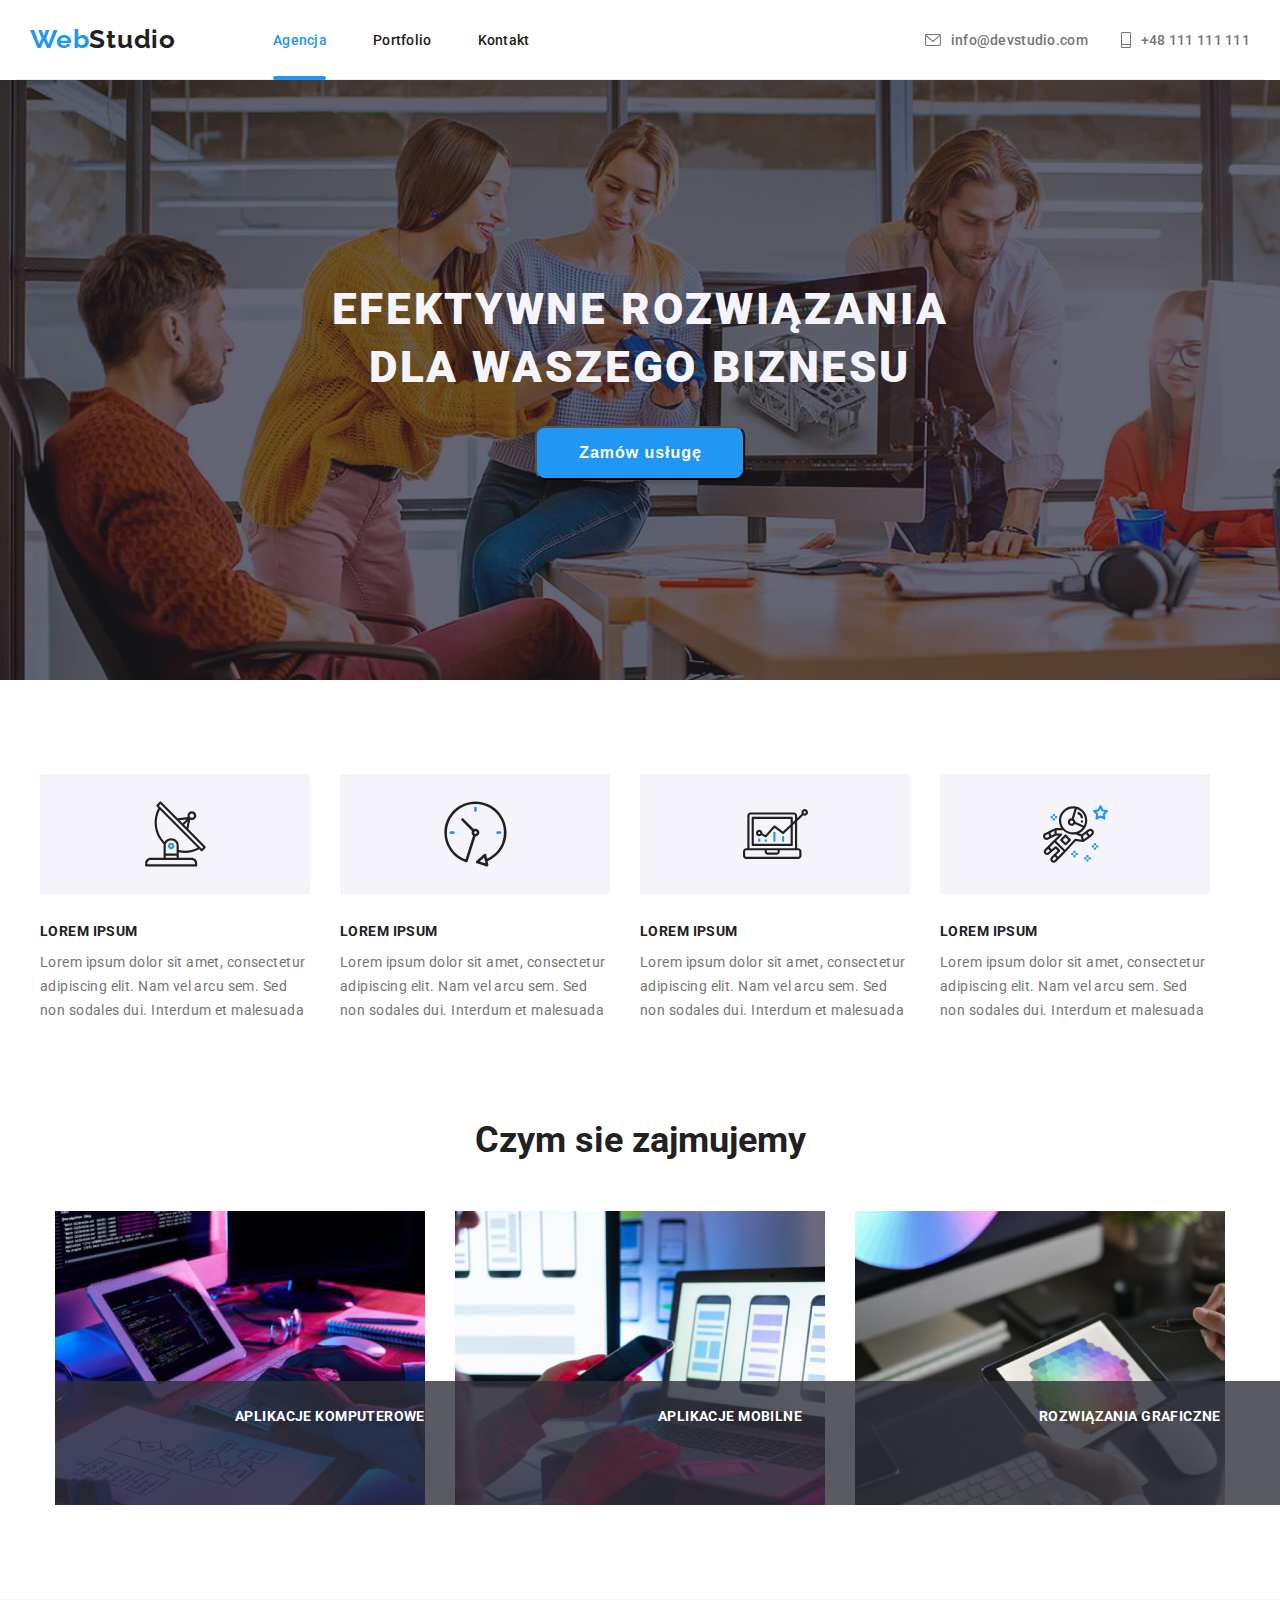
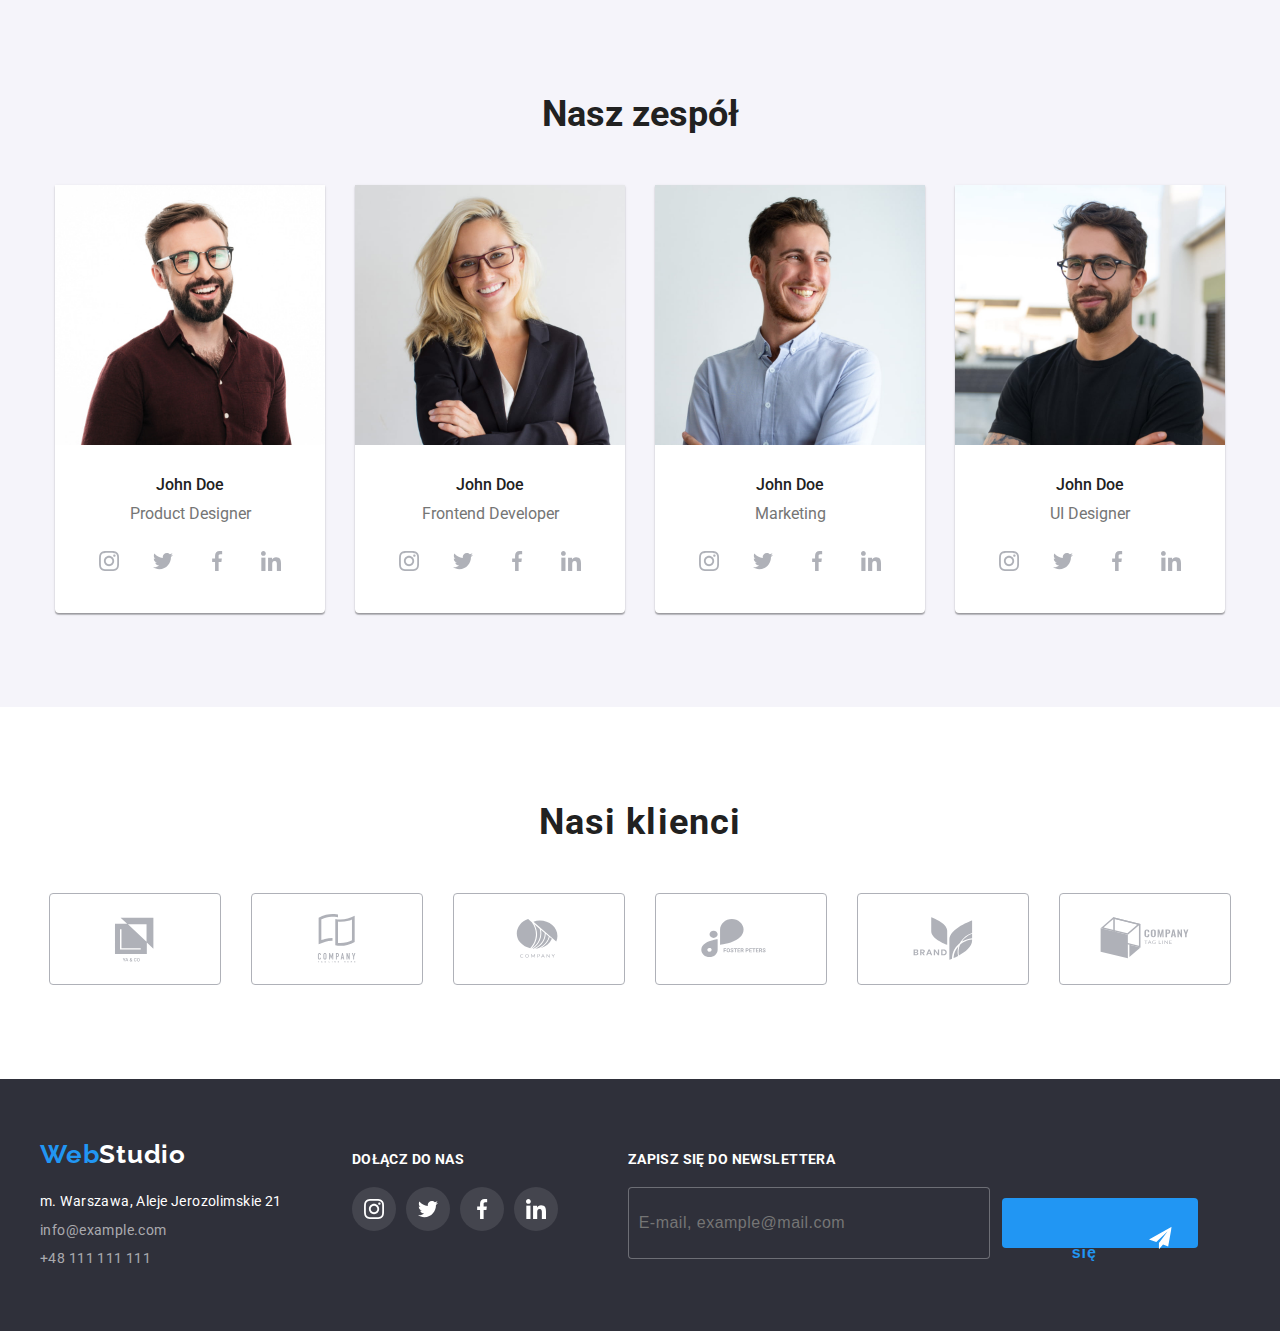
==== index.html @ eaf94d5b "." ====
<!DOCTYPE html>
<html lang="pl">
  <head>
    <meta charset="UTF-8" />
    <meta http-equiv="X-UA-Compatible" content="IE=edge" />
    <meta name="viewport" content="width=device-width, initial-scale=1.0" />
    <link rel="stylesheet" href="https://cdnjs.cloudflare.com/ajax/libs/modern-normalize/1.1.0/modern-normalize.min.css" integrity="sha512-wpPYUAdjBVSE4KJnH1VR1HeZfpl1ub8YT/NKx4PuQ5NmX2tKuGu6U/JRp5y+Y8XG2tV+wKQpNHVUX03MfMFn9Q==" crossorigin="anonymous" referrerpolicy="no-referrer" />
    <link href="./css/styles.css" rel="stylesheet" />
    <link rel="preconnect" href="https://fonts.gstatic.com" crossorigin />
    <link
      href="https://fonts.googleapis.com/css2?family=Raleway:wght@700&family=Roboto:wght@400;500;700;900&display=swap"
      rel="stylesheet"
    />
    <title>WebStudio</title>
  </head>
  <body>
    <header class="page-headerr containerr">
      <div class="menu">      
          <div class="menu__logo logo">
            <a class="navigation-logo" href="./index.html"> <span>Web</span>Studio</a>         
          </div>
          <nav class="menu__nav">
              <ul class="menu__nav-items">
                  <li>
                      <a class="menu__nav-item-main link link-active" href="./index.html">Agencja</a>
                  </li>
                  <li>
                      <a class="menu__nav-item link" href="./portfolio.html">Portfolio</a>
                  </li>
                  <li>
                      <a class="menu__nav-item link" href="#">Kontakt</a>
                  </li>
              </ul>
          </nav>
      <div class="menu__contact">
        <ul class="menu__contact-items">
            <li class="flex">
                <a class="menu__contact-item link" 
                href="mailto:info@devstudio.com">
                    <svg class="menu__contact-icon-mail " 
                    width="16" 
                    height="12">
                        <use href="./images/symbol-defs.svg#icon-envelope12-1">
                        </use>
                    </svg>
                    info@devstudio.com
                </a>
            </li>
            <li class="flex">
                <a class="menu__contact-item link" href="tel:+48111111111">
                    <svg class="menu__contact-icon-tel" width="10" height="16">
                        <use href="./images/symbol-defs.svg#icon-phone">
                        </use>
                    </svg>
                    +48 111 111 111
                </a>
            </li>
        </ul>  
</div> 
</div>             
    </header>
    <main>
      <section class="background-color">
        <div class="main-button-place">
        <h1>EFEKTYWNE ROZWIĄZANIA DLA WASZEGO BIZNESU</h1>
        <button data-modal-open class="secondary-menu-button" type="button">Zamów usługę</button>
      </div>
      <div class="backdrop is-hidden" data-modal>
        <div class="modal">
          <form class="form" role="group" aria-labelledby="order-form">
            <h2 class="form__header" id="order-form__header">Zostaw swoje dane w formularzu poniżej
            </h2>                          

            <label class="form__label" for="name">
                Imię<br>
            </label>
            <div class="form__item">
                <div class="form__icon">
                    <svg class="form__icon-person" width="12" height="12">
                        <use href="./images/icons.svg#icon-person">
                        </use>
                    </svg>
                </div>
                <input class="form__input" 
                type="text" 
                id="name"
                name="user-name" 
                placeholder=" " 
                maxlength="60"
                />
            </div>    
            
            <label class="form__label" for="phone">
                Telefon<br>
            </label>
            <div class="form__item">
                <div class="form__icon">
                    <svg class="form__icon-phone" width="15" height="15">
                        <use href="./images/icons.svg#icon-phone_handset">
                        </use>
                    </svg>
                </div>
                <input 
                class="form__input" 
                type="phone" 
                id="phone"
                name="user-phone" 
                placeholder=" " 
                maxlength="20"
                />
            </div>
            

            <label class="form__label" for="email">
                Email<br>
            </label>
            <div class="form__item">
                <div class="form__icon">
                    <svg class="form__icon-filled_envelope" width="15" height="13">
                        <use href="./images/icons.svg#icon-filled_envelope">
                        </use>
                    </svg>
                </div>
                <input 
                class="form__input" 
                type="email" 
                id="email"
                name="user-mail" 
                placeholder=" "  
                required maxlength="50"
                />
            </div>

            <label class="form__label" for="comment">
                Komentarz<br>
            </label>
                <textarea 
                class="form__textarea"
                id="comment"
                name="user-comment" 
                maxlength="500"
                placeholder="Wprowadź tekst"
                ></textarea>
        
        <!-- checkbox -->
            <label for="checkbox" class="form__checkbox checkbox">
                <input 
                class="checkbox__input" 
                type="checkbox" 
                id="checkbox" 
                name="user-declare"
                value="true" 
                required
                />
                <span class="checkmark"></span>
                <div class="checkbox__label">Oświadczam iż akceptuję
                    <a class="link checkbox__link" href="https://www.google.pl/" target="_blank">
                    Regulamin    
                    </a>
                    i
                    <a class="link checkbox__link" href="https://www.google.pl/" target="_blank">
                    Politykę Prywatności.
                    </a>
                </div>
                
            </label>
            <button class="button form__btn-submit" type="submit">Wyślij</button>
        </form>
        
            <button data-modal-close class="modal_icon-close">
                <svg class="close" width="11" height="11">
                    <use href="./images/symbol-defs.svg#icon-close-2"></use>
                </svg>
              </button>
            </div>
        </div>
      </section>
      <section class="sectionn section__short-padding-bottom">
        <div class="container">
            <ul class="articles__list">
                <li>
                    <div class="article">
                        <figure class="article__figure">
                            <svg class="article__icon" 
                            width="65" 
                            height="70"
                            >
                                <use href="./images/symbol-defs.svg#icon-antenna">
                                </use>
                            </svg>
                        </figure>
                        <figcaption class="article__body">
                            <h4 class="article__title">LOREM IPSUM</h4>
                            <p class="article__copy">Lorem ipsum dolor sit amet, consectetur adipiscing elit. Nam vel arcu sem. Sed non sodales dui. Interdum et malesuada
                            </p>
                            </figcaption>
                    </div>
                </li>
                <li>
                    <div class="article">
                        <figure class="article__figure">
                            <svg class="article__icon" 
                            width="65" 
                            height="70"
                            >
                                <use href="./images/symbol-defs.svg#icon-clock">
                                </use>
                            </svg>
                        </figure>
                        <figcaption class="article__body">
                            <h4 class="article__title">LOREM IPSUM</h4>
                            <p class="article__copy">Lorem ipsum dolor sit amet, consectetur adipiscing elit. Nam vel arcu sem. Sed non sodales dui. Interdum et malesuada
                            </p>
                        </figcaption>
                    </div>
                </li>
                <li>
                    <div class="article">
                        <figure class="article__figure">
                            <svg class="article__icon" 
                            width="65" 
                            height="70"
                            >
                                <use href="./images/symbol-defs.svg#icon-diagram">
                                </use>
                            </svg>
                        </figure>
                        <figcaption class="article__body">
                            <h4 class="article__title">LOREM IPSUM</h4>
                            <p class="article__copy">Lorem ipsum dolor sit amet, consectetur adipiscing elit. Nam vel arcu sem. Sed non sodales dui. Interdum et malesuada
                            </p>
                        </figcaption>
                    </div>
                </li>
                <li>
                    <div class="article">
                        <figure class="article__figure">
                            <svg class="article__icon" 
                            width="65" 
                            height="70"
                            >
                                <use href="./images/symbol-defs.svg#icon-astronaut">
                                </use>
                            </svg>
                        </figure>
                        <figcaption class="article__body">
                            <h4 class="article__title">LOREM IPSUM</h4>
                            <p class="article__copy">Lorem ipsum dolor sit amet, consectetur adipiscing elit. Nam vel arcu sem. Sed non sodales dui. Interdum et malesuada
                            </p>
                        </figcaption>
                    </div>
                </li>
            </ul>
        </div>
    </section> 
      <div class="gap-20-px">
      <section class="align-items-center">
        <h3 class="part-of-the-page">Czym sie zajmujemy</h3>
      <div>
        <ul class="presentation">
          <li class="relative">
            <img
              src="./images/codeonthedescop.jpg"
              width="370"
              height="294"
              alt="Pisanie kodu na tablecie oraz komputerze"
            >
            <p class="captions-on-the-photo">
              APLIKACJE KOMPUTEROWE
          </p>
          </li>
          <li class="relative">
            <img
              src="./images/mobileapplications.jpg"
              width="370"
              height="294"
              alt="Pisanie kodu na telefonie i laptopie"
            >
            <p class="captions-on-the-photo">
              APLIKACJE MOBILNE
          </p>
          </li>
          <li class="relative">
            <img
              src="./images/palletofthecolors.jpg"
              width="370"
              height="294"
              alt="Paleta kolorów na tablecie"
            >
            <p class="captions-on-the-photo">
              ROZWIĄZANIA GRAFICZNE
          </p>
          </li>
        </ul>
        </div>
      </section>
      <section class="main-team">
        <div class="container-main-team">
          <h2 class="main-team-title">Nasz zespół</h2>
          <ul class="team-images-list">
            <li class="team-images-item">
              <img
                src="./images/johndoeproduct.jpg"
                alt="product designer"
                width="270"
                height="260"
              />
              <h3 class="fullname">John Doe</h3>
              <p class="workplace">Product Designer</p>
              <nav class="team-socialmedia-links">
                <a class="team-socialmedia-link" href="#">
                  <svg class="team-socialmedia-icon">
                    <use href="./images/symbol-defs.svg#icon-instagram-logo-grey"></use>
                  </svg>
                </a>
                <a class="team-socialmedia-link" href="#">
                  <svg class="team-socialmedia-icon">
                    <use href="./images/symbol-defs.svg#icon-twitter-logo"></use>
                  </svg>
                </a>
                <a class="team-socialmedia-link" href="#">
                  <svg class="team-socialmedia-icon">
                    <use href="./images/symbol-defs.svg#icon-facebook-logo"></use>
                  </svg>
                </a>
                <a class="team-socialmedia-link" href="#">
                  <svg class="team-socialmedia-icon">
                    <use href="./images/symbol-defs.svg#icon-linkedin-logo"></use>
                  </svg>
                </a>
              </nav>
            </li>
            <li class="team-images-item">
              <img src="./images/johndoefronted.jpg" width="270" height="260" alt="John Doe Fronted Developer" />
              <h3 class="fullname">John Doe</h3>
              <p class="workplace">Frontend Developer</p>
              <nav class="team-socialmedia-links">
                <a class="team-socialmedia-link" href="#">
                  <svg class="team-socialmedia-icon">
                    <use href="./images/symbol-defs.svg#icon-instagram-logo-grey"></use>
                  </svg>
                </a>
                <a class="team-socialmedia-link" href="#">
                  <svg class="team-socialmedia-icon">
                    <use href="./images/symbol-defs.svg#icon-twitter-logo"></use>
                  </svg>
                </a>
                <a class="team-socialmedia-link" href="#">
                  <svg class="team-socialmedia-icon">
                    <use href="./images/symbol-defs.svg#icon-facebook-logo"></use>
                  </svg>
                </a>
                <a class="team-socialmedia-link" href="#">
                  <svg class="team-socialmedia-icon">
                    <use href="./images/symbol-defs.svg#icon-linkedin-logo"></use>
                  </svg>
                </a>
              </nav>
            </li>
            <li class="team-images-item">
              <img  src="./images/johndoemarketing.jpg"
              width="270"
              height="260"
              alt="John Doe Marketing"/>
              <h3 class="fullname">John Doe</h3>
              <p class="workplace">Marketing</p>
              <nav class="team-socialmedia-links">
                <a class="team-socialmedia-link" href="#">
                  <svg class="team-socialmedia-icon">
                    <use href="./images/symbol-defs.svg#icon-instagram-logo-grey"></use>
                  </svg>
                </a>
                <a class="team-socialmedia-link" href="#">
                  <svg class="team-socialmedia-icon">
                    <use href="./images/symbol-defs.svg#icon-twitter-logo"></use>
                  </svg>
                </a>
                <a class="team-socialmedia-link" href="#">
                  <svg class="team-socialmedia-icon">
                    <use href="./images/symbol-defs.svg#icon-facebook-logo"></use>
                  </svg>
                </a>
                <a class="team-socialmedia-link" href="#">
                  <svg class="team-socialmedia-icon">
                    <use href="./images/symbol-defs.svg#icon-linkedin-logo"></use>
                  </svg>
                </a>
              </nav>
            </li>
            <li class="team-images-item">
              <img
              src="./images/johndoeui.jpg"
              width="270"
              height="260"
              alt="John Doe UI Designer"
            />
              <h3 class="fullname">John Doe</h3>
              <p class="workplace">UI Designer</p>
              <nav class="team-socialmedia-links">
                <a class="team-socialmedia-link" href="#">
                  <svg class="team-socialmedia-icon">
                    <use href="./images/symbol-defs.svg#icon-instagram-logo-grey"></use>
                  </svg>
                </a>
                <a class="team-socialmedia-link" href="#">
                  <svg class="team-socialmedia-icon">
                    <use href="./images/symbol-defs.svg#icon-twitter-logo"></use>
                  </svg>
                </a>
                <a class="team-socialmedia-link" href="#">
                  <svg class="team-socialmedia-icon">
                    <use href="./images/symbol-defs.svg#icon-facebook-logo"></use>
                  </svg>
                </a>
                <a class="team-socialmedia-link" href="#">
                  <svg class="team-socialmedia-icon">
                    <use href="./images/symbol-defs.svg#icon-linkedin-logo"></use>
                  </svg>
                </a>
              </nav>
            </li>
          </ul>
        </div>
      </section>
      <section class="section">
        <div class="containerr">
            <h2 class="section__header">Nasi klienci</h2>
            <ul class="section__list client__list">
                <li>
                    <a class="linkk client__item" href="#client.html">
                        <svg class="client__icon" width="170" height="92">
                            <use href="./images/symbol-defs.svg#icon-Logo-company-1"></use>
                        </svg>
                    </a>
                </li>
                <li>
                    <a class="linkk client__item" href="#client.html">
                        <svg class="client__icon" width="170" height="92">
                            <use href="./images/symbol-defs.svg#icon-Logo"></use>
                        </svg>
                    </a>
                </li>
                <li>
                    <a class="linkk client__item" href="#client.html">
                        <svg class="client__icon" width="170" height="92">
                            <use href="./images/symbol-defs.svg#icon-Logo-company-3"></use>
                        </svg>
                    </a>
                </li>
                <li>
                    <a class="linkk client__item" href="#client.html">
                        <svg class="client__icon" width="170" height="92">
                            <use href="./images/symbol-defs.svg#icon-Logo-fooster-p"></use>
                        </svg>
                    </a>
                </li>
                <li>
                    <a class="linkk client__item" href="#client.html">
                        <svg class="client__icon" width="170" height="92">
                            <use href="./images/symbol-defs.svg#icon-Logo-brand-company"></use>
                        </svg>
                    </a>
                </li>
                <li>
                    <a class="linkk client__item" href="#client.html">
                        <svg class="client__icon" width="170" height="92">
                            <use href="./images/symbol-defs.svg#icon-Logo-company-2"></use>
                        </svg>
                    </a>   
                </li>
            </ul>
        </div>
    </section>
    </main>
    <footer class="section__footer">
      <div class="container footer">
          <div class="footer__item">
              <div class="logo">
                <a class="navigation-logo-footer" href="./index.html"> <span>Web</span>Studio</a>
                  </a>        
              </div>
              <address class="address__box">
                  <p> m. Warszawa, Aleje Jerozolimskie 21 </p>
                  <p><a class="footer-mail" href="mailto:info@example.com">info@example.com</a></p>
                  <p><a class="footer-phone" href="tel:+48111111111">+48 111 111 111</a></p>
              </address>
          </div> 
    <div class="footer__item"> 
      <h3 class="footer__label" >DOŁĄCZ DO NAS
      </h3>
      <ul class="footer__icons-list">
          <li>
              <a class="footer__icon-bg link" href="#"> 
                  
                  <svg class="footer__icon" 
                  width="20" height="20">
                      <use href="./images/symbol-defs.svg#icon-instagram-footer"></use>
                  </svg>
              </a>
          </li>   
              <li>
                  <a class="footer__icon-bg link" href="#"> 
                      <svg class="footer__icon" 
                      width="20" height="20">
                          <use href="./images/symbol-defs.svg#icon-twitter-logo-footer"></use>
                      </svg>
                  </a>
              </li>
              <li>
                  <a class="footer__icon-bg link" href="#"> 
                      <svg class="footer__icon" 
                      width="20" height="20">
                          <use href="./images/symbol-defs.svg#icon-facebook-footer"></use>
                      </svg>
                  </a>
              </li>
              <li>
                  <a class="footer__icon-bg link" href="#"> 
                      <svg class=".footer__icon" 
                      width="20" height="20">
                          <use href="./images/symbol-defs.svg#icon-linkedin-footer"></use>
                      </svg>
                  </a>
              </li>
      </ul>
  </div>
  
  <form class="footer__item footer-form" name="newsletter_email" action="/singnup" method="post" autocomplete="off" target="_self" validate>
    <label class="footer__label" for="email" >ZAPISZ SIĘ DO NEWSLETTERA
    </label>
    <div class="footer-form__grid">
        <input  
        class="footer-form__input" 
        type="email"
        id="email" 
        name="newsletter-user-email" 
        placeholder="E-mail, example@mail.com" 
        />
        <button class="button footer-btn" type="submit">
            <div class="footer-btn__grid">
                <span class="footer-btn__text">
                Zapisz się
                </span>
                <svg class="footer-btn__icon" width="24" height="24">
                    <use href="./images/symbol-defs.svg#icon-icon-send"/>
                </svg>
            </div>
        </button>
            </div>  
</div>
</footer>
<script src="./js/modal.js">
</script>
  </body>
</html>
---- css/styles.css ----
:root {
  --main-font: 'Roboto', sans-serif;
  --secondary-font: 'Raleway', sans-serif;
  --main-color: #212121;
  --secondary-color: #2196f3;
  --third-color: #ffffff;
  --fourth-color: #757575;
  --fifth-color: #2f303a;
  --sixth-color: rgba(255, 255, 255, 0.6);
  --seventh-color: #f5f4fa;
  --FontDefaultRoboto: 'Roboto', sans-serif;
  --first-cursor: pointer;
  --border-color: #afb1b8;
  --background-svg: rgba(255, 255, 255, 0.1);
  --background-svg-second: rgba(47, 48, 58, 0.8);
}
body {
  font-family: var(--main-font);
  color: var(--main-color);
}
* {
  margin: 0;
  padding: 0;
}
.container {
  padding: 0 15px;
  width: 1200px;
  margin: auto;
  display: flex;
  flex-direction: inherit;
}
span {
  color: var(--secondary-color);
}
.navigation-logo {
  font-family: var(--secondary-font);
  font-weight: 700;
  font-size: 26px;
  line-height: 1.19;
  letter-spacing: 0.03em;
  color: var(--main-color);
}
.navigation-logo:focus,
.navigation-logo:active {
  color: var(--secondary-color);
}
.main-title {
  background: var(--fifth-color);
}
.modal-button {
  font-weight: 700;
  font-size: 16px;
  line-height: 2.5;
  display: flex;
  align-items: center;
  text-align: center;
  letter-spacing: 0.06em;
  background: var(--secondary-color);
}
.modal-button:hover,
.modal-button:focus,
.modal-button:active {
  color: var(--third-color);
}
.paragraph-title {
  font-weight: 700;
  font-size: 14px;
  line-height: 1.333;
  letter-spacing: 0.03em;
  text-transform: uppercase;
}
.paragraph-content {
  font-size: 14px;
  line-height: 2;
  letter-spacing: 0.03em;
  color: var(--fourth-color);
}
.worker-name {
  font-weight: 500;
  font-size: 16px;
  line-height: 1.583;
  text-align: center;
  letter-spacing: 0.03em;
}
.worker-position {
  font-size: 16px;
  line-height: 1.583;
  text-align: center;
  letter-spacing: 0.03em;
  color: var(--fourth-color);
}
.navigation-logo {
  color: var(--main-color);
}
.footer-mail {
  font-size: 14px;
  line-height: 2;
  letter-spacing: 0.03em;
  color: var(--sixth-color);
}
.footer-mail:hover,
.footer-mail:focus {
  color: var(--secondary-color);
}
.footer-phone {
  font-size: 14px;
  line-height: 2;
  letter-spacing: 0.03em;
  color: var(--sixth-color);
}
.footer-phone:hover,
.footer-phone:focus {
  color: var(--secondary-color);
}
.figcaption-main {
  font-weight: 700;
  font-size: 18px;
  line-height: 2;
  letter-spacing: 0.06em;
}
.menu-button {
  color: var(--main-color);
  font-size: 16px;
  font-weight: 500;
  line-height: 1.62;
  letter-spacing: 0.03em;
  background-color: var(--seventh-color);
  border: 0;
  border-radius: 4px;
  text-decoration: none;
  border-radius: 4px;
  text-transform: none;
  text-align: center;
  cursor: pointer;
  padding: 6px 20px 6px 20px;
}
.menu-button:hover,
.menu-button:focus,
.menu-button:active {
  background-color: var(--secondary-color);
  color: var(--third-color);
  box-shadow: 0px 3px 1px rgba(0, 0, 0, 0.1), 0px 1px 2px rgba(0, 0, 0, 0.08),
    0px 2px 2px rgba(0, 0, 0, 0.12);
  transition-property: color, background-color, box-shadow;
  transition-duration: 250ms;
  transition-timing-function: cubic-bezier(0.4, 0, 0.2, 1);
}
.portfolio-main-section {
  display: flex;
  flex-wrap: wrap;
  justify-content: center;
  align-items: center;
  gap: 30px;
}
.portfolio-elements {
  display: flex;
  flex-direction: column;
  align-items: center;
}
ul {
  list-style-type: none;
}
a {
  text-decoration: none;
}
.background-color {
  background-image: linear-gradient(rgba(47, 48, 58, 0.4), rgba(47, 48, 58, 0.4)),
    url(../images/Img.jpg);
  background-size: cover;
}
.main-button-place {
  display: flex;
  flex-direction: column;
  align-items: center;
  justify-content: center;
  margin: 0 auto;
  padding: 200px 0px;
  width: 696px;
}
h1 {
  color: var(--seventh-color);
  font-style: normal;
  font-weight: 900;
  font-size: 44px;
  line-height: 1.32;
  text-align: center;
  letter-spacing: 0.06em;
  text-transform: uppercase;
}
.secondary-menu-button {
  padding: 10px 41px 10px 42px;
  margin-top: 30px;
  transition: all 0.2s ease;
  font-weight: 700;
  font-size: 16px;
  line-height: 1.88;
  letter-spacing: 0.06em;
  box-shadow: 0px 4px 4px rgba(0, 0, 0, 0.15);
  border-radius: 10px;
  background-color: var(--secondary-color);
  color: #ffffff;
  cursor: pointer;
  transition-property: color, background-color, box-shadow transform;
  transition-duration: 250ms;
  transition-timing-function: cubic-bezier(0.4, 0, 0.2, 1);
}
.secondary-menu-button:hover {
  background-color: var(--third-color);
  color: var(--secondary-color);
}
.menu-button:focus,
.menu-button:active {
  background-color: var(--secondary-color);
  color: var(--third-color);
}
.align-items-center {
  display: flex;
  flex-direction: column;
  align-items: center;
  padding-top: 94px;
}
.main-section,
.menu-buttons,
.portfolio-main-section,
.part-of-the-page,
.main-section-our-team-list {
  list-style: none;
}
.main-section-team {
  display: flex;
  flex-direction: column;
  justify-content: center;
  align-items: center;
  background-color: #f5f4fa;
  padding-top: 94px;
  padding-bottom: 94px;
}
.gap-50-px {
  display: flex;
  flex-direction: column;
  gap: 50px;
  padding-top: 94px;
  padding-bottom: 94px;
}
.gap-20-px {
  display: flex;
  flex-direction: column;
}
.part-of-the-page {
  text-align: center;
  margin: 0 auto;
  font-size: 36px;
  font-weight: 700;
  padding-bottom: 50px;
}
.presentation {
  list-style-type: none;
  display: flex;
  justify-content: center;
  gap: 30px;
  padding: 0px 0px 94px;
}
.captions-on-the-photo {
  position: absolute;
  bottom: 0;
  display: block;
  width: 370px;
  height: 70px;
  padding: 27px 90px;
  text-align: center;
  font-size: 14px;
  font-weight: 700;
  line-height: calc(16 / 14) px;
  letter-spacing: 0.03em;
  color: rgba(255, 255, 255, 1);
  background: linear-gradient(0deg, var(--background-svg), 0%, var(--background-svg-second, 50%));
}
.relative {
  position: relative;
}
.secondary-title {
  font-weight: 700;
  font-size: 36px;
  line-height: 1.16;
  letter-spacing: 0.03em;
  text-align: center;
  margin: 0 auto;
}
.pre .part-of-the-page {
  font-weight: 700;
  font-size: 36px;
  line-height: 1.16;
  letter-spacing: 0.03em;
  text-align: center;
  margin: 0 auto;
  padding: 0px 0px 50px;
}
.main-section-team-list {
  display: flex;
  margin: 0 auto;
  align-items: center;
  padding: 0;
  justify-content: space-between;
  width: 1170px;
}
.no-margin {
  margin: 0px auto;
}
.footer-mail {
  font-family: var(--FontDefaultRoboto);
  font-style: normal;
  font-weight: 400;
  font-size: 14px;
  letter-spacing: 00.03em;
  line-height: 1.71;
  color: rgba(255, 255, 255, 0.6);
  text-decoration: none;
  transition-property: color;
  transition-duration: 250ms;
  transition-timing-function: cubic-bezier(0.4, 0, 0.2, 1);
}
.footer-mail:hover,
.footer-mail:focus {
  color: var(--secondary-color);
}
.footer-phone {
  font-family: var(--FontDefaultRoboto);
  font-style: normal;
  font-weight: 400;
  font-size: 14px;
  line-height: 1.71;
  letter-spacing: 00.03em;
  color: rgba(255, 255, 255, 0.6);
  text-decoration: none;
  transition-property: color;
  transition-duration: 250ms;
  transition-timing-function: cubic-bezier(0.4, 0, 0.2, 1);
}
.footer-phone:hover,
.footer-phone:focus {
  color: var(--secondary-color);
}
.height-portfolio {
  justify-content: center;
}
.menu-buttons {
  display: flex;
  justify-content: center;
  margin: 0;
  border: 0;
  padding: 0;
  gap: 8px;
}
.footer-mail-portfolio {
  font-family: var(--FontDefaultRoboto);
  font-style: normal;
  font-weight: 400;
  font-size: 14px;
  letter-spacing: 00.03em;
  line-height: 1.71;
  color: rgba(255, 255, 255, 0.6);
}
.footer-mail-portfolio:hover,
.footer-mail-portfolio:focus {
  color: var(--secondary-color);
}
.navigation-logo-footer {
  font-family: var(--secondary-font);
  font-weight: 700;
  font-size: 26px;
  line-height: 1.19;
  letter-spacing: 0.03em;
  color: var(--third-color);
}
.navigation-logo-footer:focus,
.navigation-logo-footer:active {
  color: var(--secondary-color);
}
.gap-90-px {
  gap: 94px;
  display: flex;
  flex-direction: column;
  padding-bottom: 94px;
}
img {
  display: block;
}
.social-icon {
  width: 20px;
  height: 20px;
  fill: var(--third-color);
}

.section__short-padding-bottom {
  padding-bottom: 0px;
}
.articles__list {
  display: flex;
  justify-content: center;
  column-gap: 30px;

  list-style: none;
}
.article {
  max-width: 270px;
}
.article__figure {
  width: 270px;
  height: 120px;
  display: flex;
  justify-content: center;
  align-items: center;
  margin-bottom: 30px;
  background-color: #f5f4fa;
}
.article__icon {
  display: block;
  width: 65px;
  height: 70px;
}
.article__title {
  font-size: 14px;
  font-weight: 700;
  line-height: 1.14;
  letter-spacing: 0.03em;
  text-align: left;
  margin-bottom: 10px;
}
.article__copy {
  height: 75px;
  font-size: 14px;
  line-height: calc(24 / 14);
  letter-spacing: 0.03em;
  text-align: left;
  color: rgb(117, 117, 117);
}
.sectionn {
  padding-top: 94px;
}
.specialization {
  background-color: #e5e5e5;
  padding-top: 94px;
  padding-bottom: 94px;
}
.container-specialization {
  width: 1200px;
  margin: 0 auto;
  padding: 0 15px;
  display: flex;
  flex-direction: column;
  align-items: center;
}
.specializations-title {
  font-size: 36px;
  font-weight: 700;
  color: var(--main-color);
  display: block;
  padding-bottom: 50px;
}
.specializations-list {
  display: flex;
  width: 1170px;
  justify-content: space-between;
}
.main-team {
  background-color: #f5f4fa;
  padding-top: 94px;
  padding-bottom: 94px;
}
.container-main-team {
  width: 1200px;
  margin: 0 auto;
  padding: 0 15px;
  display: flex;
  flex-direction: column;
  align-items: center;
}
.main-team-title {
  font-size: 36px;
  font-weight: 700;
  color: var(--main-color);
  display: block;
  padding-bottom: 50px;
}
.team-images-list {
  display: flex;
  width: 1170px;
  justify-content: space-between;
}
.team-images-item {
  display: flex;
  flex-direction: column;
  align-items: center;
  background-color: var(--third-color);
  border-radius: 0px 0px 4px 4px;
  box-shadow: 0px 1px 3px rgba(0, 0, 0, 0.12), 0px 1px 1px rgba(0, 0, 0, 0.14),
    0px 2px 1px rgba(0, 0, 0, 0.2);
}
.fullname {
  font-size: 16px;
  font-weight: 500;
  color: var(--main-color);
  padding-top: 30px;
}
.workplace {
  font-size: 16px;
  font-weight: 400;
  color: var(--fourth-color);
  padding-top: 10px;
  padding-bottom: 16px;
}
.team-socialmedia-links {
  display: flex;
  width: 206px;
  justify-content: space-between;
  padding-bottom: 30px;
}
.team-socialmedia-icon {
  width: 20px;
  height: 20px;
}
.team-socialmedia-link {
  width: 44px;
  height: 44px;
  border-radius: 50%;
  display: flex;
  justify-content: center;
  align-items: center;
  fill: #afb1b8;
  transition-property: fill, background-color;
  transition-duration: 250ms;
  transition-timing-function: cubic-bezier(0.4, 0, 0.2, 1);
}
.team-socialmedia-link:hover,
.team-socialmedia-link:focus {
  fill: var(--third-color);
  background-color: var(--secondary-color);
  cursor: var(--first-cursor);
}
.social-link {
  display: flex;
  width: 44px;
  height: 44px;
  background-color: rgba(255, 255, 255, 0.1);
  border-radius: 50%;
  justify-content: center;
  align-items: center;
}
.section__footer {
  padding-top: 60px;
  padding-bottom: 60px;
  background-color: rgb(47, 48, 58);
}
.footer__item {
  display: flex;
  flex-direction: column;
  justify-content: flex-start;
  align-items: stretch;
  row-gap: 20px;
}
.footer-form {
  max-width: 570px;
  height: 50px;
  flex: 2;
}
.footer-form__grid {
  display: flex;
  justify-content: start;
  align-items: center;
  gap: 12px;
}
.footer-form__input {
  width: 350px;
  height: 50px;
  padding: 10px;
  border-radius: 4px;
  border: 1px solid rgba(255, 255, 255, 0.3);
  font-size: 16px;
  line-height: calc(20 / 16) px;
  letter-spacing: 0.03em;
  text-align: left;
  color: rgba(255, 255, 255, 0.6);
  border-color: rgba(255, 255, 255, 0.3);
  background-color: rgb(47, 48, 58);
  transition-property: border-color;
  transition-duration: 250ms;
  transition-timing-function: cubic-bezier(0.4, 0, 0.2, 1);
}
.footer-form__input:hover,
.footer-form__input:focus {
  border-color: rgb(33, 150, 243);
}
.button {
  display: block;
  width: 200px;
  height: 50px;
  border-style: none;
  border-radius: 4px;
  background-color: rgb(33, 150, 243);
  font-size: 16px;
  font-weight: 700;
  line-height: 1.88;
  letter-spacing: 0.06em;
  text-align: center;
  color: rgba(255, 255, 255, 1);
  cursor: pointer;
  transition-property: transform;
  transition-duration: 250ms;
  transition-timing-function: cubic-bezier(0.4, 0, 0.2, 1);
}
.footer-btn {
  padding: 10px 26px 10px 42px;
}
.footer-btn__grid {
  display: flex;
  justify-content: start;
  align-items: center;
  gap: 24px;
}
.footer-btn__icon {
  display: inline-block;
  fill: rgb(255, 255, 255);
}
.address__link--color {
  color: rgba(255, 255, 255, 0.1);
}
.address__box {
  text-decoration: none;
  height: 81px;
  display: flex;
  flex-direction: column;
  justify-content: space-between;
  font-size: 14px;
  font-style: normal;
  line-height: 1.7;
  letter-spacing: 0.03em;
  text-align: left;
  color: rgba(255, 255, 255, 1);
}
.footer__label {
  margin-top: 12px;
  font-style: normal;
  font-weight: 700;
  font-size: 14px;
  line-height: calc(16 / 14) px;
  letter-spacing: 0.03em;
  text-transform: uppercase;
  color: rgba(255, 255, 255, 1);
}
.footer__icons {
  list-style-type: none;
  display: flex;
}
.footer__icons-list {
  display: flex;
  justify-content: center;
  align-content: center;
  column-gap: 10px;
  list-style: none;
}
.footer__icon-bg {
  display: flex;
  justify-content: center;
  align-items: center;
  height: 44px;
  width: 44px;
  border-radius: 50%;
  background-size: contain;
  background-position: center;
  background-repeat: no-repeat;
  background-color: rgba(255, 255, 255, 0.1);
  fill: rgba(255, 255, 255, 1);
  transition-property: background-color, fill;
  transition-duration: 250ms;
  transition-timing-function: cubic-bezier(0.4, 0, 0.2, 1);
}
.footer__icon {
  display: inline-block;
  fill: inherit;
}
.footer__icon-bg:focus,
.footer__icon-bg:hover {
  fill: rgb(255, 255, 255);
  background-color: var(--secondary-color);
}
.section__footer {
  padding-top: 60px;
  padding-bottom: 60px;
  background-color: rgb(47, 48, 58);
}
.footer {
  padding-right: 15px;
  display: flex;
  align-content: flex-start;
  column-gap: 70px;
}
.footer__item {
  display: flex;
  flex-direction: column;
  justify-content: flex-start;
  align-items: stretch;
  row-gap: 20px;
}
.logo {
  display: inline-block;
}
.link {
  text-decoration: none;
  cursor: pointer;
  transition-property: color;
  transition-duration: 250ms;
  transition-timing-function: cubic-bezier(0.4, 0, 0.2, 1);
}
.link:hover,
.link:focus {
  color: var(--secondary-color);
}
.link-active::after {
  content: '';
  display: block;
  width: 53px;
  height: 4px;
  border-radius: 2px;
  background-color: var(--secondary-color);
  position: absolute;
  top: 76px;
}
/* .link-active::after {
  display: block;
  margin-left: auto;
  margin-right: auto;
  content: '';
  width: 58px;
  min-height: 4px;
  border-radius: 10px;
  background-color: var(--secondary-color);
  margin-top: 28px;
  position: absolute;
  animation-name: updownLine;
  animation-duration: 10s;
  animation-iteration-count: infinite;
  animation-timing-function: ease-out;
} */

/* @keyframes updownLine {
  0% {
    margin-top: 28px;
    width: 58px;
  }
  50% {
    margin-top: 2px;
    width: 62px;
  }
  100% {
    margin-top: 28px;
    width: 58px;
  }
} */

.address__box {
  text-decoration: none;
  height: 81px;
  display: flex;
  flex-direction: column;
  justify-content: space-between;
  font-size: 14px;
  font-style: normal;
  line-height: 1.7;
  letter-spacing: 0.03em;
  text-align: left;
  color: rgba(255, 255, 255, 1);
}
.menu__contact {
  display: flex;
}
.menu__contact-items {
  display: flex;
  justify-content: center;
  gap: 30px;
  list-style-type: none;
  transition-property: fill;
  transition-duration: 250ms;
  transition-timing-function: cubic-bezier(0.4, 0, 0.2, 1);
}
.flex {
  display: flex;
}
.menu__contact-item {
  display: inline-flex;
  justify-content: center;
  text-decoration: none;
  cursor: pointer;
  color: rgb(117, 117, 117);
  fill: rgb(117, 117, 117);
}
.menu__contact-icon-mail {
  display: inline-block;
  width: 16px;
  height: 16px;
  margin-right: 10px;
  fill: inherit;
}
.menu__contact-icon-tel {
  display: inline-block;
  width: 16px;
  height: 16px;
  margin-right: 7px;
  fill: solid #2196f3;
}
.menu__contact-item:hover,
.menu__contact-item:focus,
.menu__contact-icon-mail:hover,
.menu__contact-icon-mail:focus,
.menu__contact-icon-tel:hover,
.menu__contact-icon-tel:focus {
  color: var(--secondary-color);
  fill: var(--secondary-color);
}
.page-headerr {
  background-color: rgb(255, 255, 255);
  border-bottom: 1px solid rgb(236, 236, 236);
}
.containerr {
  width: 1250px;
  margin-right: auto;
  margin-left: auto;
}
.menu {
  height: 79px;
  padding-left: 15px;
  padding-right: 15px;
  display: flex;
  align-items: center;
  justify-content: space-between;
  font-size: 14px;
  font-weight: 500;
  line-height: calc(16 / 14);
  letter-spacing: 0.02em;
}
.menu__logo {
  margin-right: 97px;
}
.logo {
  display: inline-block;
}
.menu__nav {
  display: flex;
  flex: 1;
  font-size: 14px;
  font-weight: 500;
  line-height: calc(16 / 14);
  letter-spacing: 0.02em;
}
.menu__nav-items {
  display: flex;
  gap: 46px;
  list-style-type: none;
  color: #2196f3;
}
.menu__nav-item-main {
  text-decoration: none;
  cursor: pointer;
  color: (var(--secondary-color));
}
.menu__nav-item {
  text-decoration: none;
  cursor: pointer;
  color: rgb(33, 33, 33, 1);
}
.section__list {
  list-style-type: none;
}
.section {
  padding-top: 94px;
  padding-bottom: 94px;
}
.section__header {
  font-size: 36px;
  font-weight: 700;
  line-height: 1.17;
  letter-spacing: 0.03em;
  text-align: center;
  padding-bottom: 50px;
}
.section__list {
  list-style-type: none;
}
.client__list {
  display: flex;
  justify-content: center;
  gap: 30px;
  list-style-type: none;
}
.linkk {
  text-decoration: none;
  cursor: pointer;
}
.linkk:hover,
.linkk:focus {
  color: var(--secondary-color);
}
.client__item {
  width: 170px;
  height: 90px;
  display: flex;
  justify-content: center;
  align-items: center;
  border-radius: 4px;
  border: 1px solid var(--border-color);
  fill: #afb1b8;
}
.client__item:hover,
.client__item:focus {
  fill: var(--secondary-color);
  border-color: var(--secondary-color);
}
.client__icon {
  display: block;
  width: 100px;
  height: 60px;
  fill: inherit;
  transition-property: fill, border;
  transition-duration: 250ms;
  transition-timing-function: cubic-bezier(0.4, 0, 0.2, 1);
}
.backdrop {
  position: fixed;
  top: 0;
  left: 0;
  z-index: 1;
  width: 100%;
  height: 100%;
  display: flex;
  justify-content: center;
  align-items: center;
  background-color: rgba(0, 0, 0, 0.2);
  transition-property: visibility, opacity, transform;
  transition-duration: 1s;
  transition-timing-function: cubic-bezier(0.4, 0, 0.2, 1);
}
.is-hidden {
  pointer-events: none;
  visibility: hidden;
  opacity: 0;
  transform: translateX(50%) translateY(-50%) scale(0.5) rotate(0deg) skew(10deg, 10deg);
}
.modal {
  display: flex;
  position: fixed;
  width: 528px;
  height: 581px;
  background-color: rgb(245, 244, 250);
  border-radius: 4px;
  box-shadow: 0px 1px 3px rgb(47, 48, 58), 0px 1px 1px rgb(117, 117, 117),
    0px 2px 1px rgb(174, 176, 183);
}
.modal_icon-close {
  display: flex;
  justify-content: center;
  align-items: center;
  position: absolute;
  top: 18px;
  right: 18px;
  width: 30px;
  height: 30px;
  border-radius: 50px;
  background-color: rgb(255, 255, 255);
  border-color: rgb(236, 236, 236);
  padding: 0px;
  margin: 0px;
}
.modal_icon-close:hover,
.modal_icon-close:focus {
  cursor: pointer;
  background-color: rgb(33, 150, 243);
  fill: #ffffff;
}
.overlay {
  width: 370px;
  height: 294px;
  background-color: rgba(33, 150, 243, 0.9);
  position: absolute;
  top: 0px;
  left: 0px;
}
.portfolio-elements:hover .overlay {
  transform: translatex(0);
}
.overlay-text {
  font-size: 18px;
  font-weight: 400;
  line-height: 28px;
  color: #ffffff;
  padding: 49px 45px 49px 24px;
}
.overlay {
  transform: translateY(100%);
  transition-property: transform;
  transition-duration: 250ms;
  transition-timing-function: cubic-bezier(0.4, 0, 0.2, 1);
  cursor: pointer;
}
.overlay-box {
  position: relative;
}
.overlay-box {
  overflow: hidden;
}
.section-main-cards {
  padding-top: 50px;
  padding-bottom: 94px;
  background-color: #ffffff;
}
.container-main-cards {
  width: 1200px;
  margin: 0 auto;
  padding: 0px 15px;
  display: flex;
}
.cards {
  display: flex;
  flex-wrap: wrap;
  gap: 30px;
}
.card-item {
  background-color: #ffffff;
  transition-property: background-color;
  transition-duration: 250ms;
  transition-timing-function: cubic-bezier(0.4, 0, 0.2, 1);
  cursor: pointer;
}
.card-item:hover .overlay {
  transform: translateY(0);
}
.card-item:hover {
  box-shadow: 0px 1px 1px rgba(0, 0, 0, 0.12), 0px 4px 4px rgba(0, 0, 0, 0.06),
    1px 4px 6px rgba(0, 0, 0, 0.16);
}
.description {
  padding-bottom: 4px;
  font-size: 18px;
  line-height: 2;
}
.alt {
  line-height: 1.875;
  color: #757575;
}
.body-title {
  padding: 24px 20px;
  border: 1px solid #eee;
  border-top: none;
}
.form {
  display: flex;
  flex-direction: column;
  justify-content: center;
  align-items: stretch;
  width: auto;
  margin-top: 12px;
  background-color: rgb(255, 255, 255);
}
.form__header {
  display: block;
  font-size: 20px;
  font-weight: 700;
  line-height: (23/20) px;
  letter-spacing: 0.03em;
  text-align: center;
  color: rgb(33, 33, 33, 1);
}
.form__label {
  font-size: 12px;
  line-height: calc(14 / 12) px;
  letter-spacing: 0.01em;
  text-align: left;
  color: rgb(117, 117, 117);
  margin-top: 10px;
}

.form__item {
  display: flex;
  justify-content: flex-start;

  width: 448px;
  height: auto;
  border-radius: 4px;
  border: 1px solid rgba(33, 33, 33, 0.2);
  padding: 11px 12px;
  margin-top: 4px;
  border-color: rgba(33, 33, 33, 0.2);
  color: rgb(33, 33, 33, 1);
  fill: rgb(33, 33, 33, 1);

  transition-property: border-color, fill, outline;
  transition-duration: 250ms;
  transition-timing-function: cubic-bezier(0.4, 0, 0.2, 1);
}
.form__icon {
  display: flex;
  justify-content: center;
  align-items: center;
  width: 18px;
  height: 18px;
  text-decoration: none;
  fill: inherit;
}
.form__icon-person {
  display: block;
  width: 12px;
  height: 12px;
  fill: inherit;
}
.form__icon-phone {
  display: block;
  width: 15px;
  height: 15px;
  fill: inherit;
}
.form__icon-filled_envelope {
  display: block;
  width: 18px;
  height: auto;
  fill: inherit;
}

.form__input {
  width: 400px;
  color: rgb(33, 33, 33, 1);
  outline: none;
  border-style: none;
  margin-left: 12px;
}

.form__item:focus,
.form__item:focus-within,
.form__item:hover {
  border-color: var(--secondary-color);
  fill: var(--secondary-color);
  outline: var(--secondary-color);
}

.form__textarea {
  width: 448px;
  height: 120px;
  padding: 12px 16px;
  margin-top: 4px;

  font-size: 12px;
  line-height: (14/12) px;
  letter-spacing: 0.01em;
  text-align: start;

  border-radius: 4px;
  border: 1px solid rgba(33, 33, 33, 0.2);
  border-color: rgba(33, 33, 33, 0.2);
  color: rgb(33, 33, 33, 1);

  transition-property: border-color, outline;
  transition-duration: 250ms;
  transition-timing-function: cubic-bezier(0.4, 0, 0.2, 1);
}
.form__textarea::placeholder {
  font-size: 12px;
  line-height: (14/12) px;
  letter-spacing: 0.01em;
  text-align: start;
  color: rgba(117, 117, 117, 0.5);
}
.form__textarea:focus,
.form__textarea:focus-within,
.form__textarea:hover {
  border-color: var(--secondary-color);
  outline: var(--secondary-color);
}

.form__checkbox {
  margin-top: 20px;
  margin-left: auto;
  margin-right: auto;
}
.checkbox {
  display: block;
  display: flex;
  justify-content: center;
  width: 420px;
  height: auto;
  position: relative;
  cursor: pointer;
}
.checkbox__input {
  appearance: none;
  width: 15px;
  height: 15px;
  border: 2px solid rgb(33, 33, 33, 1);
  border-radius: 2px;
  margin-right: 8px;
  fill: rgb(33, 33, 33, 1);
  cursor: pointer;

  transition-property: background-image, border;
  transition-duration: 250ms;
  transition-timing-function: cubic-bezier(0.4, 0, 0.2, 1);
}

.checkbox__input:checked {
  background-image: url("data:image/svg+xml;charset=utf8,%3Csvg width='16' height='15' viewBox='0 0 16 15' fill='none' xmlns='http://www.w3.org/2000/svg'%3E%3Crect width='16' height='15' rx='2' fill='%232196F3'/%3E%3Cpath d='M3.95703 7.75166L3.88825 7.68604L3.81923 7.75141L2.93123 8.59258L2.85486 8.66492L2.93097 8.73753L6.42671 12.0724L6.49574 12.1382L6.56476 12.0724L14.069 4.91352L14.1449 4.84116L14.069 4.76881L13.1873 3.92764L13.1183 3.86183L13.0493 3.92761L6.49577 10.1735L3.95703 7.75166Z' fill='white' stroke='white' stroke-width='0.2'/%3E%3C/svg%3E");

  border: none;
}
.checkbox__label {
  display: inline-block;
  font-size: 14px;
  line-height: calc(24 / 14) px;
  letter-spacing: 0.03em;
  text-align: left;
}

.checkbox__link {
  color: var(--secondary-color);
  text-decoration: underline;
}

.form__btn-submit {
  margin-left: auto;
  margin-right: auto;
  margin-top: 30px;

  box-shadow: 0px 4px 4px rgba(0, 0, 0, 0.15);
}
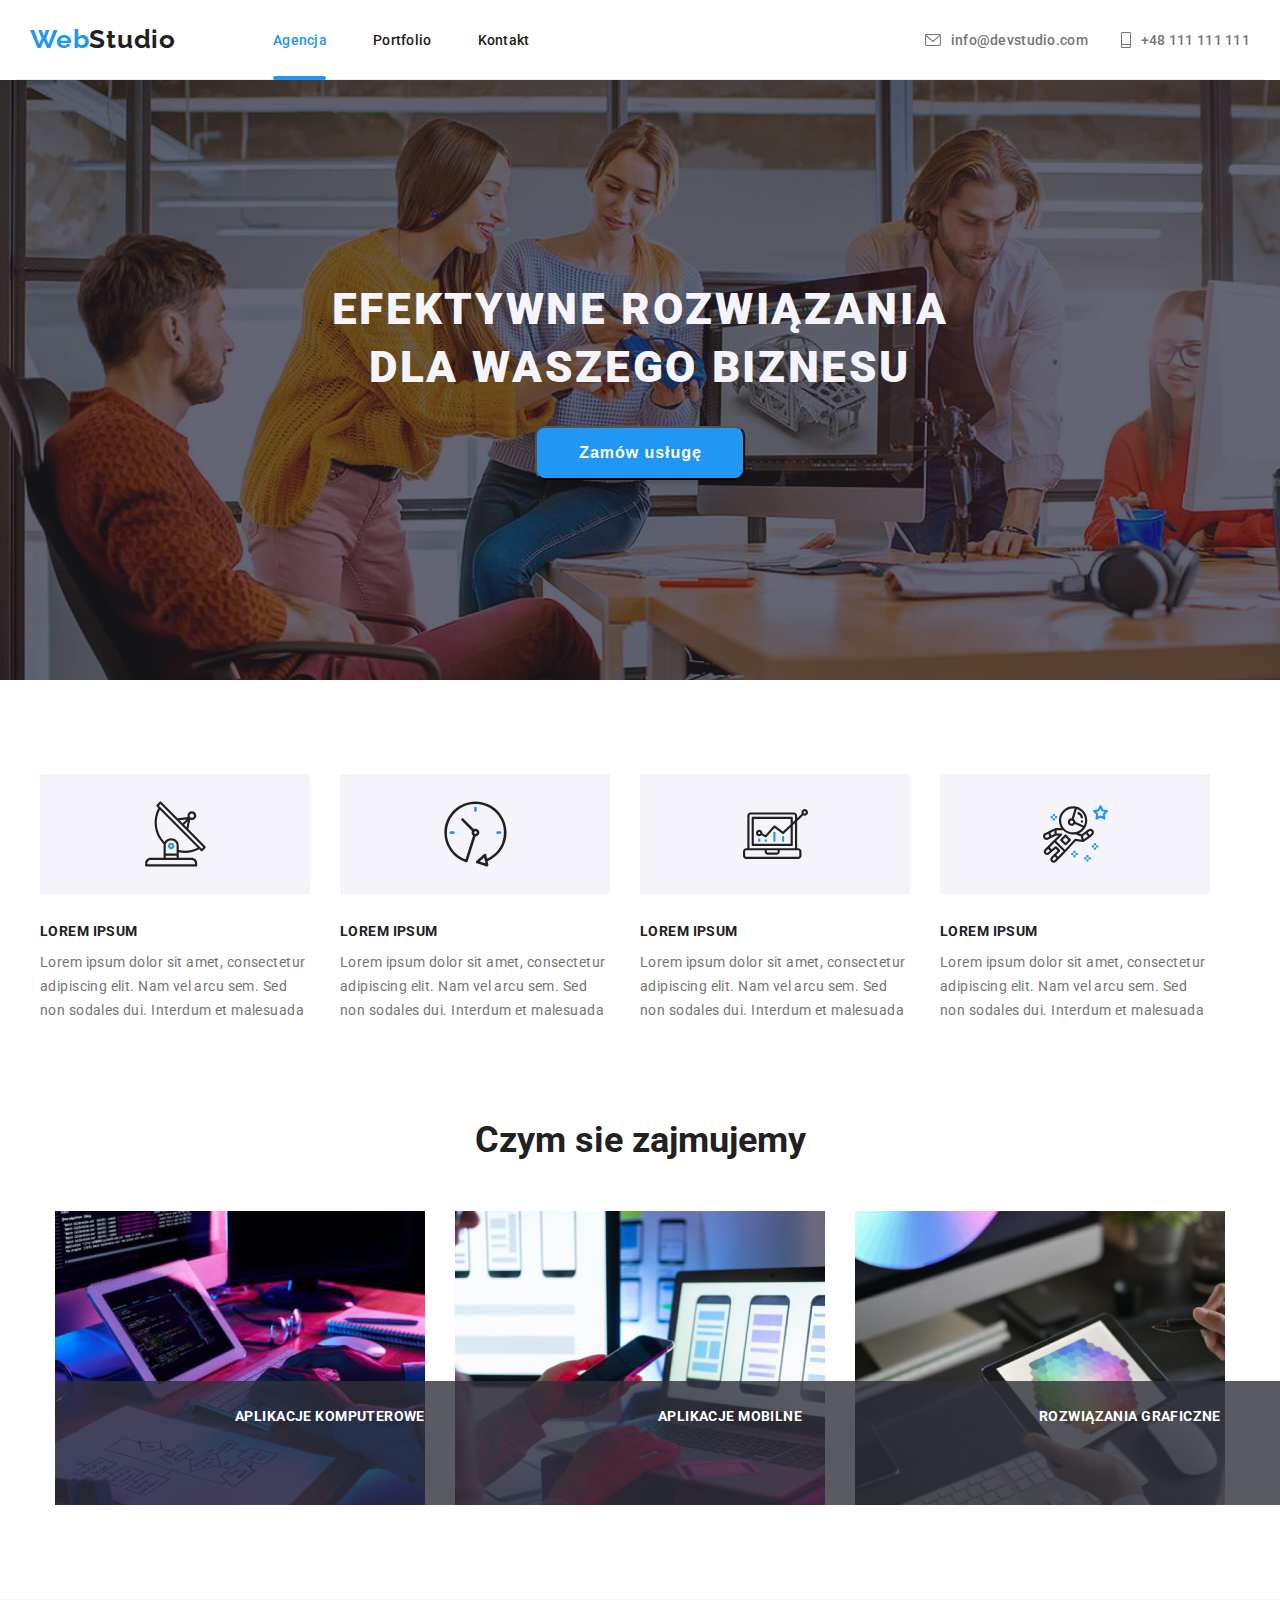
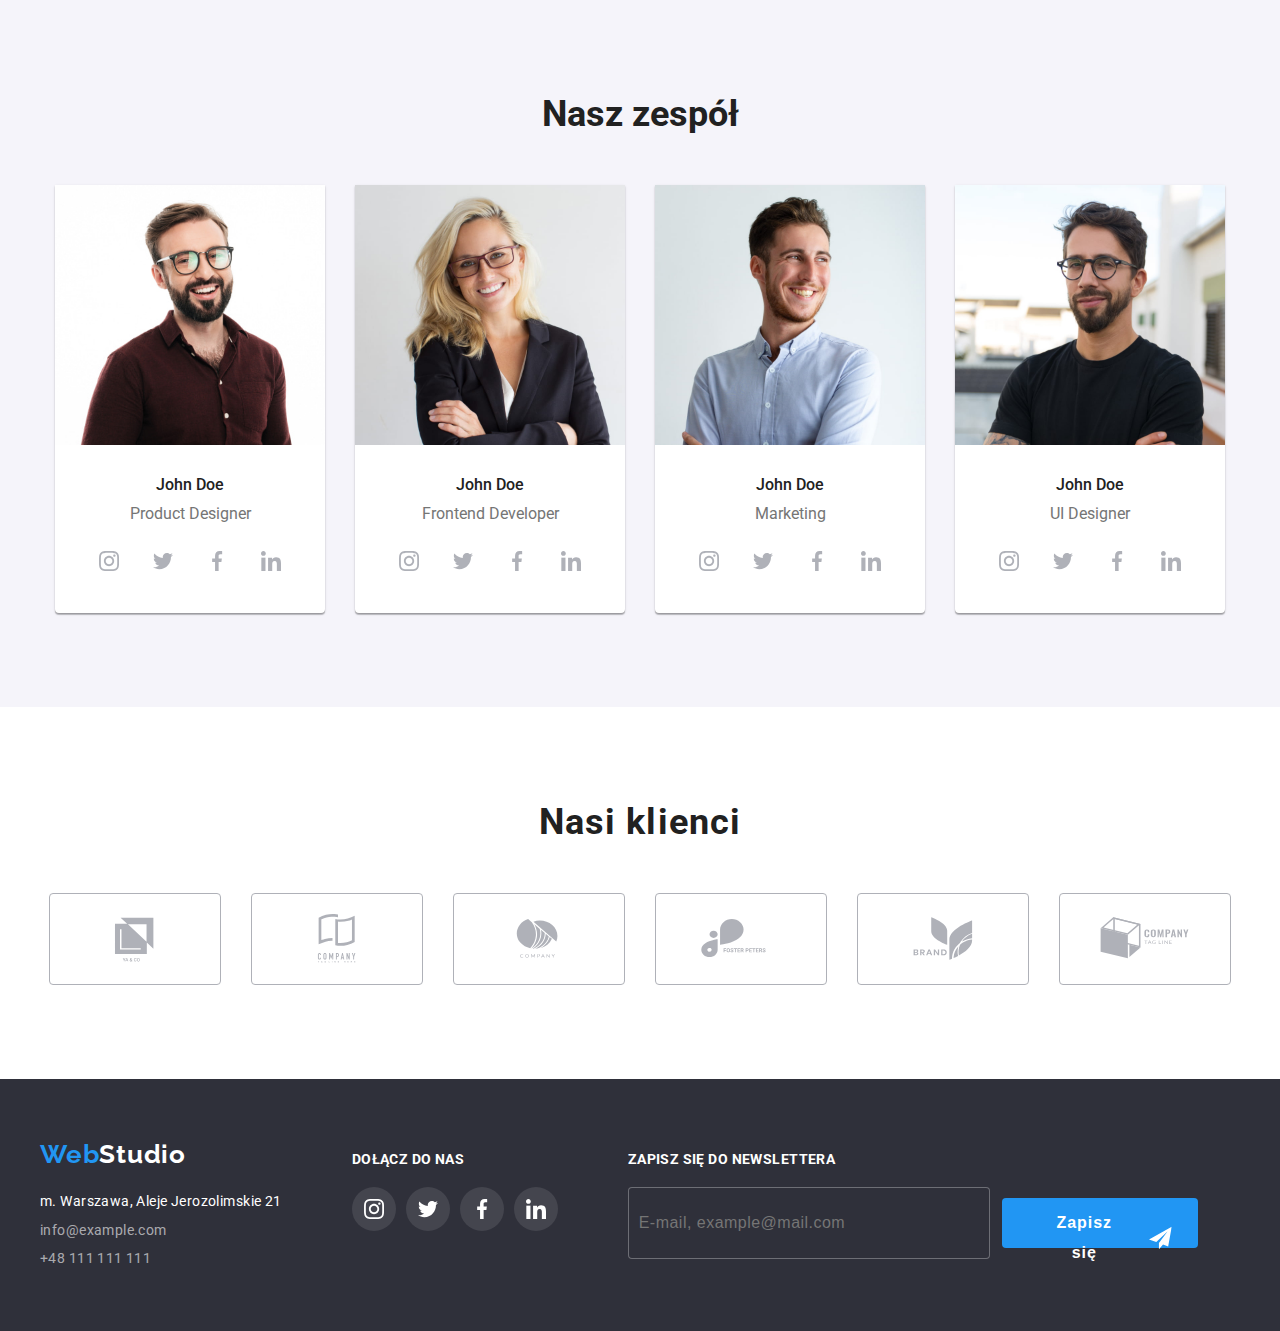
==== commit 394a8b6b: "." ====
--- a/index.html
+++ b/index.html
@@ -17,7 +17,7 @@
     <header class="page-headerr containerr">
       <div class="menu">      
           <div class="menu__logo logo">
-            <a class="navigation-logo" href="./index.html"> <span>Web</span>Studio</a>         
+            <a class="navigation-logo" href="./index.html"> <span class="web">Web</span>Studio</a>         
           </div>
           <nav class="menu__nav">
               <ul class="menu__nav-items">
@@ -77,7 +77,7 @@
             <div class="form__item">
                 <div class="form__icon">
                     <svg class="form__icon-person" width="12" height="12">
-                        <use href="./images/icons.svg#icon-person">
+                        <use href="./images/symbol-defs.svg#icon-person">
                         </use>
                     </svg>
                 </div>
@@ -96,7 +96,7 @@
             <div class="form__item">
                 <div class="form__icon">
                     <svg class="form__icon-phone" width="15" height="15">
-                        <use href="./images/icons.svg#icon-phone_handset">
+                        <use href="./images/symbol-defs.svg#icon-tel">
                         </use>
                     </svg>
                 </div>
@@ -117,7 +117,7 @@
             <div class="form__item">
                 <div class="form__icon">
                     <svg class="form__icon-filled_envelope" width="15" height="13">
-                        <use href="./images/icons.svg#icon-filled_envelope">
+                        <use href="./images/symbol-defs.svg#icon-mail">
                         </use>
                     </svg>
                 </div>
@@ -476,7 +476,7 @@
       <div class="container footer">
           <div class="footer__item">
               <div class="logo">
-                <a class="navigation-logo-footer" href="./index.html"> <span>Web</span>Studio</a>
+                <a class="navigation-logo-footer" href="./index.html"> <span class="web">Web</span>Studio</a>
                   </a>        
               </div>
               <address class="address__box">
--- a/css/styles.css
+++ b/css/styles.css
@@ -30,7 +30,7 @@
   flex-direction: inherit;
 }
 span {
-  color: var(--secondary-color);
+  color: #ffffff;
 }
 .navigation-logo {
   font-family: var(--secondary-font);
@@ -88,6 +88,9 @@
   text-align: center;
   letter-spacing: 0.03em;
   color: var(--fourth-color);
+}
+.web {
+  color: var(--secondary-color);
 }
 .navigation-logo {
   color: var(--main-color);
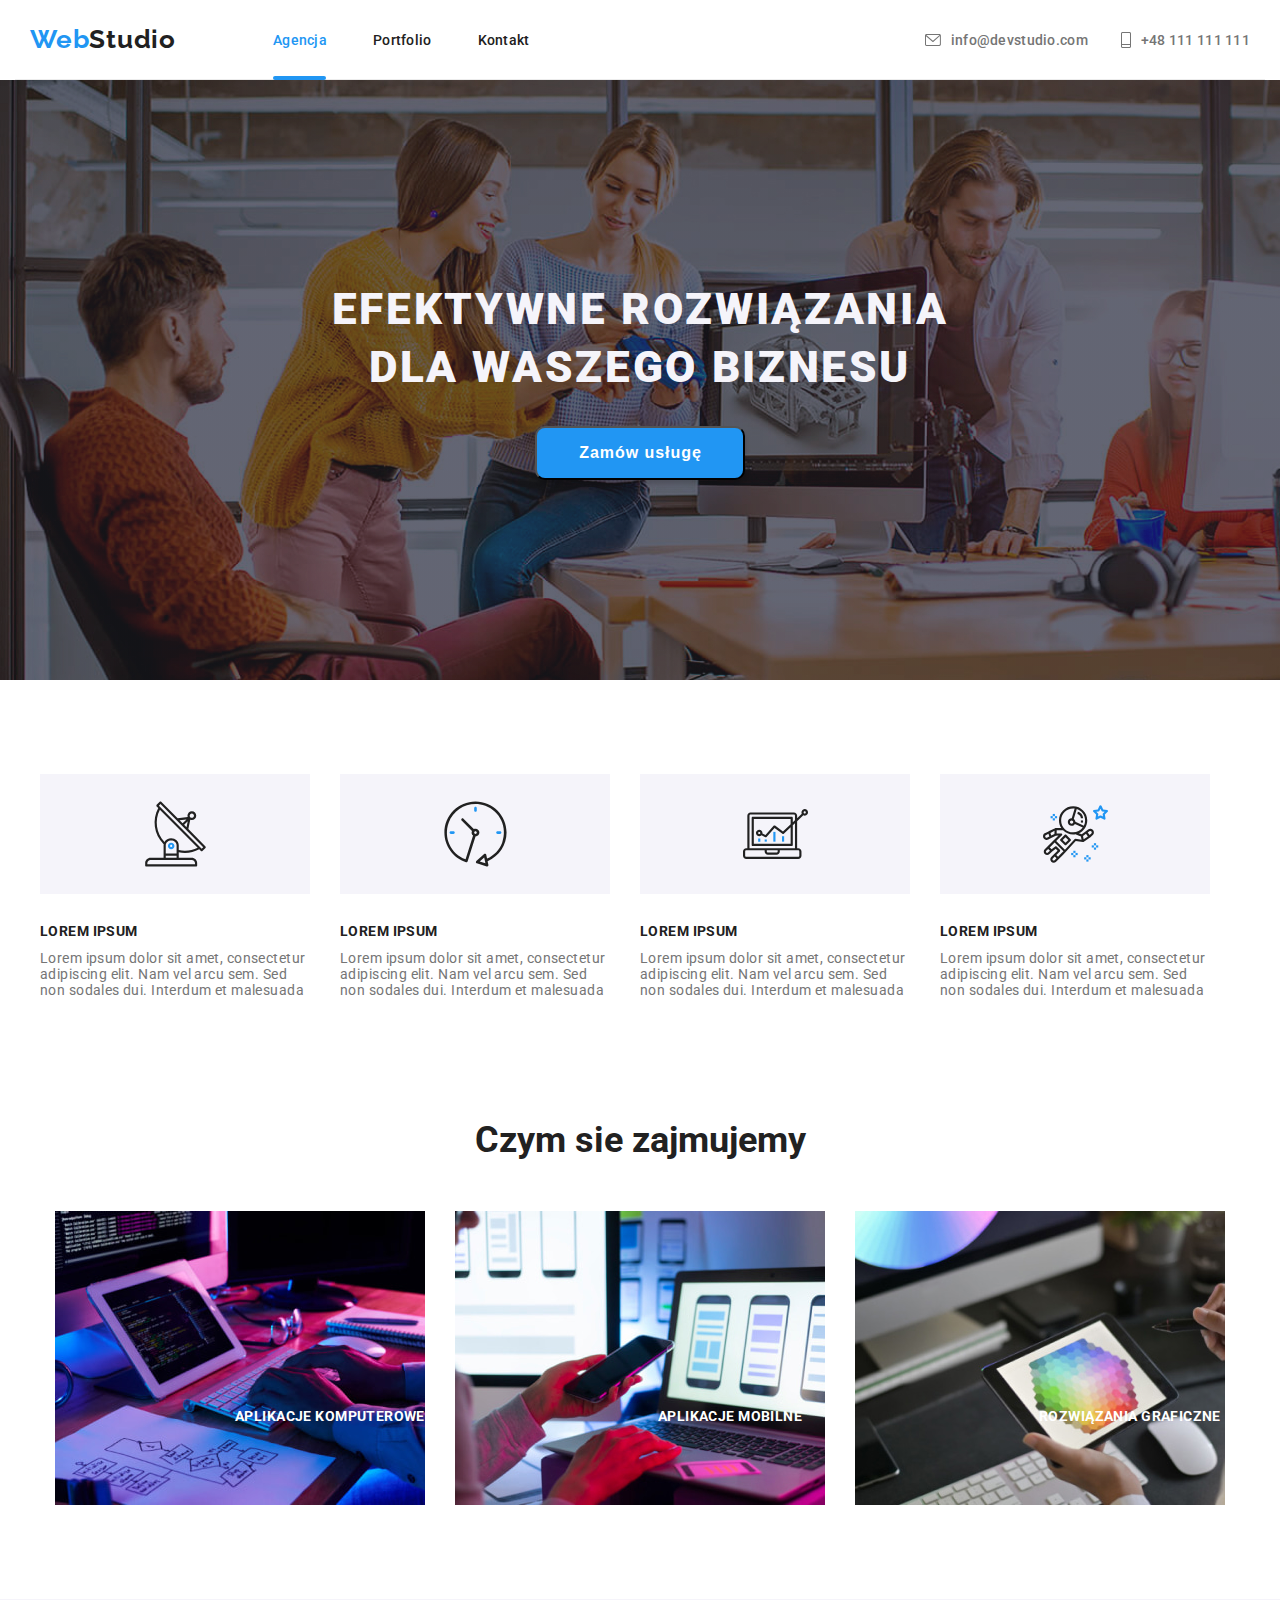
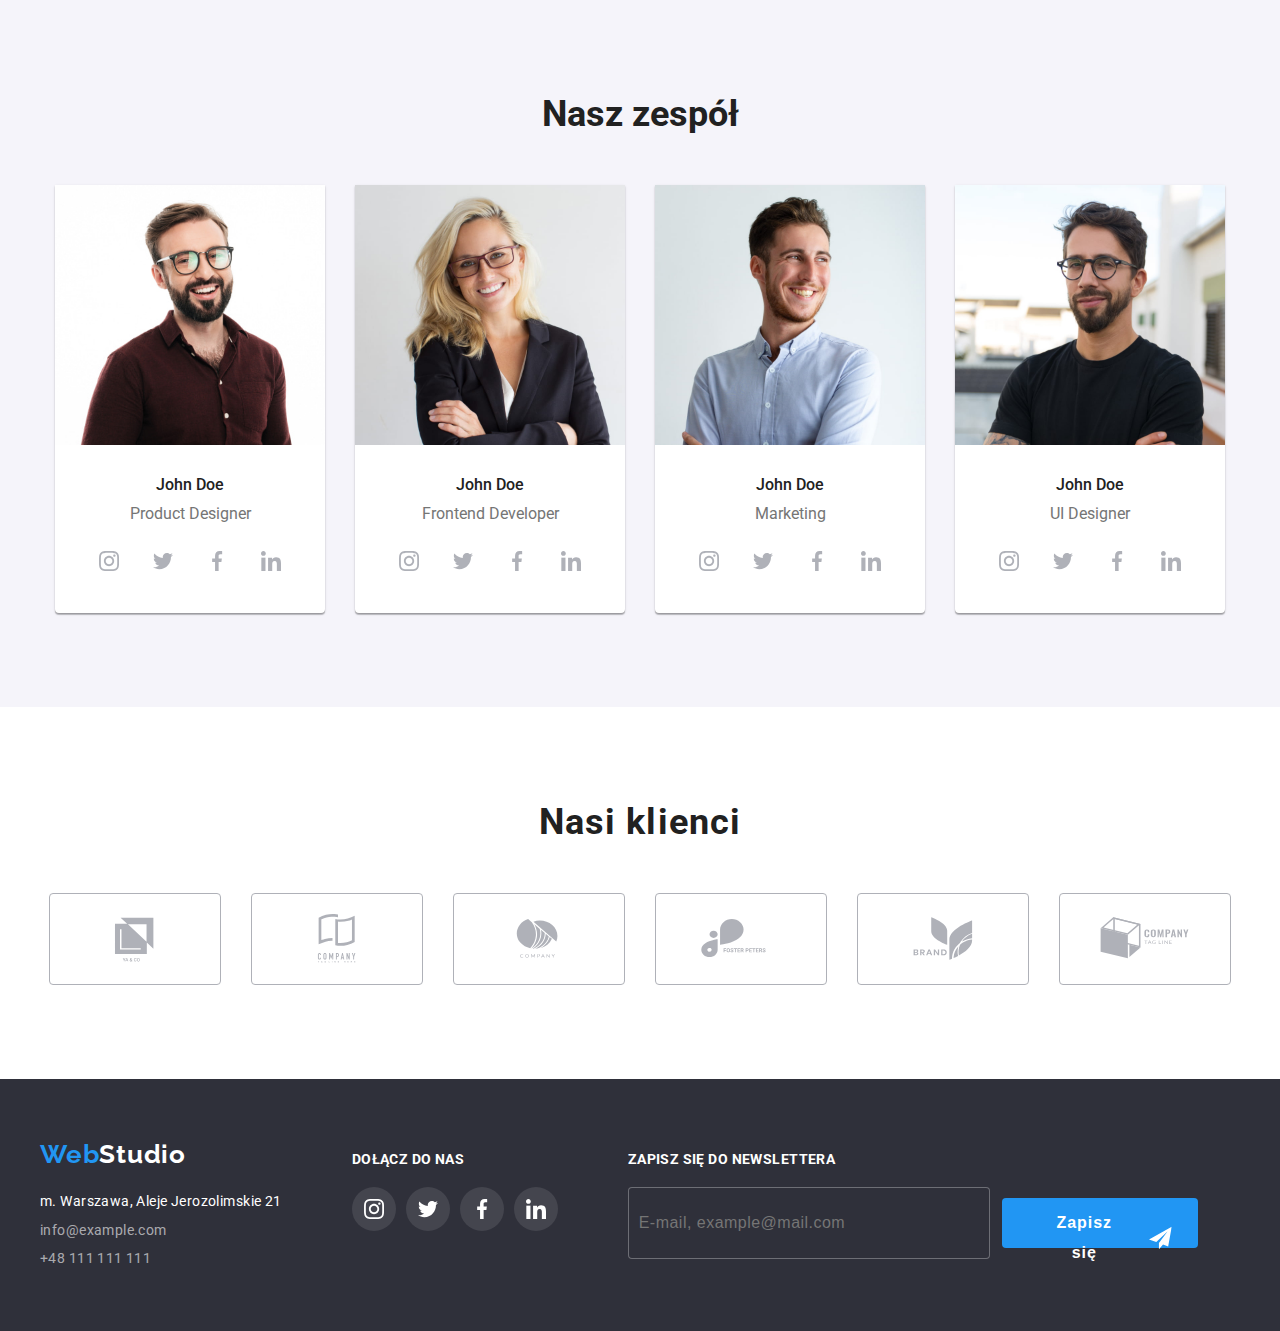
==== commit 5219944b: "." ====
--- a/index.html
+++ b/index.html
@@ -67,10 +67,9 @@
       </div>
       <div class="backdrop is-hidden" data-modal>
         <div class="modal">
-          <form class="form" role="group" aria-labelledby="order-form">
+          <form class="form"  aria-labelledby="order-form">
             <h2 class="form__header" id="order-form__header">Zostaw swoje dane w formularzu poniżej
             </h2>                          
-
             <label class="form__label" for="name">
                 Imię<br>
             </label>
@@ -85,7 +84,6 @@
                 type="text" 
                 id="name"
                 name="user-name" 
-                placeholder=" " 
                 maxlength="60"
                 />
             </div>    
@@ -102,15 +100,11 @@
                 </div>
                 <input 
                 class="form__input" 
-                type="phone" 
+                type="tel" 
                 id="phone"
-                name="user-phone" 
-                placeholder=" " 
-                maxlength="20"
+                name="user-phone"                
                 />
             </div>
-            
-
             <label class="form__label" for="email">
                 Email<br>
             </label>
@@ -126,11 +120,9 @@
                 type="email" 
                 id="email"
                 name="user-mail" 
-                placeholder=" "  
                 required maxlength="50"
                 />
             </div>
-
             <label class="form__label" for="comment">
                 Komentarz<br>
             </label>
@@ -141,7 +133,6 @@
                 maxlength="500"
                 placeholder="Wprowadź tekst"
                 ></textarea>
-        
         <!-- checkbox -->
             <label for="checkbox" class="form__checkbox checkbox">
                 <input 
@@ -153,7 +144,7 @@
                 required
                 />
                 <span class="checkmark"></span>
-                <div class="checkbox__label">Oświadczam iż akceptuję
+                <span class="checkbox__label">Oświadczam iż akceptuję
                     <a class="link checkbox__link" href="https://www.google.pl/" target="_blank">
                     Regulamin    
                     </a>
@@ -161,12 +152,10 @@
                     <a class="link checkbox__link" href="https://www.google.pl/" target="_blank">
                     Politykę Prywatności.
                     </a>
-                </div>
-                
+                </span>  
             </label>
             <button class="button form__btn-submit" type="submit">Wyślij</button>
-        </form>
-        
+        </form>  
             <button data-modal-close class="modal_icon-close">
                 <svg class="close" width="11" height="11">
                     <use href="./images/symbol-defs.svg#icon-close-2"></use>
@@ -254,9 +243,9 @@
         </div>
     </section> 
       <div class="gap-20-px">
-      <section class="align-items-center">
+      <div class="align-items-center">
         <h3 class="part-of-the-page">Czym sie zajmujemy</h3>
-      <div>
+      </div>
         <ul class="presentation">
           <li class="relative">
             <img
@@ -293,7 +282,6 @@
           </li>
         </ul>
         </div>
-      </section>
       <section class="main-team">
         <div class="container-main-team">
           <h2 class="main-team-title">Nasz zespół</h2>
@@ -476,8 +464,7 @@
       <div class="container footer">
           <div class="footer__item">
               <div class="logo">
-                <a class="navigation-logo-footer" href="./index.html"> <span class="web">Web</span>Studio</a>
-                  </a>        
+                <a class="navigation-logo-footer" href="./index.html"> <span class="web">Web</span>Studio</a>      
               </div>
               <address class="address__box">
                   <p> m. Warszawa, Aleje Jerozolimskie 21 </p>
@@ -524,7 +511,6 @@
               </li>
       </ul>
   </div>
-  
   <form class="footer__item footer-form" name="newsletter_email" action="/singnup" method="post" autocomplete="off" target="_self" validate>
     <label class="footer__label" for="email" >ZAPISZ SIĘ DO NEWSLETTERA
     </label>
@@ -532,7 +518,7 @@
         <input  
         class="footer-form__input" 
         type="email"
-        id="email" 
+        id="e-mail" 
         name="newsletter-user-email" 
         placeholder="E-mail, example@mail.com" 
         />
@@ -544,10 +530,9 @@
                 <svg class="footer-btn__icon" width="24" height="24">
                     <use href="./images/symbol-defs.svg#icon-icon-send"/>
                 </svg>
-            </div>
+                </div>
         </button>
             </div>  
-</div>
 </footer>
 <script src="./js/modal.js">
 </script>
--- a/css/styles.css
+++ b/css/styles.css
@@ -203,7 +203,6 @@
   background-color: var(--secondary-color);
   color: #ffffff;
   cursor: pointer;
-  transition-property: color, background-color, box-shadow transform;
   transition-duration: 250ms;
   transition-timing-function: cubic-bezier(0.4, 0, 0.2, 1);
 }
@@ -273,10 +272,9 @@
   text-align: center;
   font-size: 14px;
   font-weight: 700;
-  line-height: calc(16 / 14) px;
   letter-spacing: 0.03em;
   color: rgba(255, 255, 255, 1);
-  background: linear-gradient(0deg, var(--background-svg), 0%, var(--background-svg-second, 50%));
+  background: linear-gradient(0deg, var(--background-svg), 0%, var(--background-svg-second), 50%);
 }
 .relative {
   position: relative;
@@ -432,7 +430,6 @@
 .article__copy {
   height: 75px;
   font-size: 14px;
-  line-height: calc(24 / 14);
   letter-spacing: 0.03em;
   text-align: left;
   color: rgb(117, 117, 117);
@@ -579,7 +576,6 @@
   border-radius: 4px;
   border: 1px solid rgba(255, 255, 255, 0.3);
   font-size: 16px;
-  line-height: calc(20 / 16) px;
   letter-spacing: 0.03em;
   text-align: left;
   color: rgba(255, 255, 255, 0.6);
@@ -645,7 +641,6 @@
   font-style: normal;
   font-weight: 700;
   font-size: 14px;
-  line-height: calc(16 / 14) px;
   letter-spacing: 0.03em;
   text-transform: uppercase;
   color: rgba(255, 255, 255, 1);
@@ -660,6 +655,9 @@
   align-content: center;
   column-gap: 10px;
   list-style: none;
+  transition-property: background-color, fill;
+  transition-duration: 250ms;
+  transition-timing-function: cubic-bezier(0.4, 0, 0.2, 1);
 }
 .footer__icon-bg {
   display: flex;
@@ -703,6 +701,9 @@
   justify-content: flex-start;
   align-items: stretch;
   row-gap: 20px;
+  transition-property: background-color, fill;
+  transition-duration: 250ms;
+  transition-timing-function: cubic-bezier(0.4, 0, 0.2, 1);
 }
 .logo {
   display: inline-block;
@@ -710,7 +711,7 @@
 .link {
   text-decoration: none;
   cursor: pointer;
-  transition-property: color;
+  transition-property: color, fill;
   transition-duration: 250ms;
   transition-timing-function: cubic-bezier(0.4, 0, 0.2, 1);
 }
@@ -744,7 +745,6 @@
   animation-iteration-count: infinite;
   animation-timing-function: ease-out;
 } */
-
 /* @keyframes updownLine {
   0% {
     margin-top: 28px;
@@ -808,7 +808,7 @@
   width: 16px;
   height: 16px;
   margin-right: 7px;
-  fill: solid #2196f3;
+  fill: inherit;
 }
 .menu__contact-item:hover,
 .menu__contact-item:focus,
@@ -837,7 +837,6 @@
   justify-content: space-between;
   font-size: 14px;
   font-weight: 500;
-  line-height: calc(16 / 14);
   letter-spacing: 0.02em;
 }
 .menu__logo {
@@ -851,7 +850,6 @@
   flex: 1;
   font-size: 14px;
   font-weight: 500;
-  line-height: calc(16 / 14);
   letter-spacing: 0.02em;
 }
 .menu__nav-items {
@@ -863,7 +861,7 @@
 .menu__nav-item-main {
   text-decoration: none;
   cursor: pointer;
-  color: (var(--secondary-color));
+  color: var(--secondary-color);
 }
 .menu__nav-item {
   text-decoration: none;
@@ -949,10 +947,12 @@
 }
 .modal {
   display: flex;
+  align-items: center;
+  justify-content: center;
   position: fixed;
   width: 528px;
   height: 581px;
-  background-color: rgb(245, 244, 250);
+  background-color: rgb(255, 255, 255);
   border-radius: 4px;
   box-shadow: 0px 1px 3px rgb(47, 48, 58), 0px 1px 1px rgb(117, 117, 117),
     0px 2px 1px rgb(174, 176, 183);
@@ -1066,24 +1066,20 @@
   display: block;
   font-size: 20px;
   font-weight: 700;
-  line-height: (23/20) px;
   letter-spacing: 0.03em;
   text-align: center;
   color: rgb(33, 33, 33, 1);
 }
 .form__label {
   font-size: 12px;
-  line-height: calc(14 / 12) px;
   letter-spacing: 0.01em;
   text-align: left;
   color: rgb(117, 117, 117);
   margin-top: 10px;
 }
-
 .form__item {
   display: flex;
   justify-content: flex-start;
-
   width: 448px;
   height: auto;
   border-radius: 4px;
@@ -1093,7 +1089,6 @@
   border-color: rgba(33, 33, 33, 0.2);
   color: rgb(33, 33, 33, 1);
   fill: rgb(33, 33, 33, 1);
-
   transition-property: border-color, fill, outline;
   transition-duration: 250ms;
   transition-timing-function: cubic-bezier(0.4, 0, 0.2, 1);
@@ -1125,7 +1120,6 @@
   height: auto;
   fill: inherit;
 }
-
 .form__input {
   width: 400px;
   color: rgb(33, 33, 33, 1);
@@ -1133,7 +1127,6 @@
   border-style: none;
   margin-left: 12px;
 }
-
 .form__item:focus,
 .form__item:focus-within,
 .form__item:hover {
@@ -1141,30 +1134,24 @@
   fill: var(--secondary-color);
   outline: var(--secondary-color);
 }
-
 .form__textarea {
   width: 448px;
   height: 120px;
   padding: 12px 16px;
   margin-top: 4px;
-
   font-size: 12px;
-  line-height: (14/12) px;
   letter-spacing: 0.01em;
   text-align: start;
-
   border-radius: 4px;
   border: 1px solid rgba(33, 33, 33, 0.2);
   border-color: rgba(33, 33, 33, 0.2);
   color: rgb(33, 33, 33, 1);
-
   transition-property: border-color, outline;
   transition-duration: 250ms;
   transition-timing-function: cubic-bezier(0.4, 0, 0.2, 1);
 }
 .form__textarea::placeholder {
   font-size: 12px;
-  line-height: (14/12) px;
   letter-spacing: 0.01em;
   text-align: start;
   color: rgba(117, 117, 117, 0.5);
@@ -1175,7 +1162,6 @@
   border-color: var(--secondary-color);
   outline: var(--secondary-color);
 }
-
 .form__checkbox {
   margin-top: 20px;
   margin-left: auto;
@@ -1199,12 +1185,10 @@
   margin-right: 8px;
   fill: rgb(33, 33, 33, 1);
   cursor: pointer;
-
   transition-property: background-image, border;
   transition-duration: 250ms;
   transition-timing-function: cubic-bezier(0.4, 0, 0.2, 1);
 }
-
 .checkbox__input:checked {
   background-image: url("data:image/svg+xml;charset=utf8,%3Csvg width='16' height='15' viewBox='0 0 16 15' fill='none' xmlns='http://www.w3.org/2000/svg'%3E%3Crect width='16' height='15' rx='2' fill='%232196F3'/%3E%3Cpath d='M3.95703 7.75166L3.88825 7.68604L3.81923 7.75141L2.93123 8.59258L2.85486 8.66492L2.93097 8.73753L6.42671 12.0724L6.49574 12.1382L6.56476 12.0724L14.069 4.91352L14.1449 4.84116L14.069 4.76881L13.1873 3.92764L13.1183 3.86183L13.0493 3.92761L6.49577 10.1735L3.95703 7.75166Z' fill='white' stroke='white' stroke-width='0.2'/%3E%3C/svg%3E");
 
@@ -1213,20 +1197,17 @@
 .checkbox__label {
   display: inline-block;
   font-size: 14px;
-  line-height: calc(24 / 14) px;
   letter-spacing: 0.03em;
   text-align: left;
-}
-
+  color: #757575;
+}
 .checkbox__link {
   color: var(--secondary-color);
   text-decoration: underline;
 }
-
 .form__btn-submit {
   margin-left: auto;
   margin-right: auto;
   margin-top: 30px;
-
   box-shadow: 0px 4px 4px rgba(0, 0, 0, 0.15);
 }
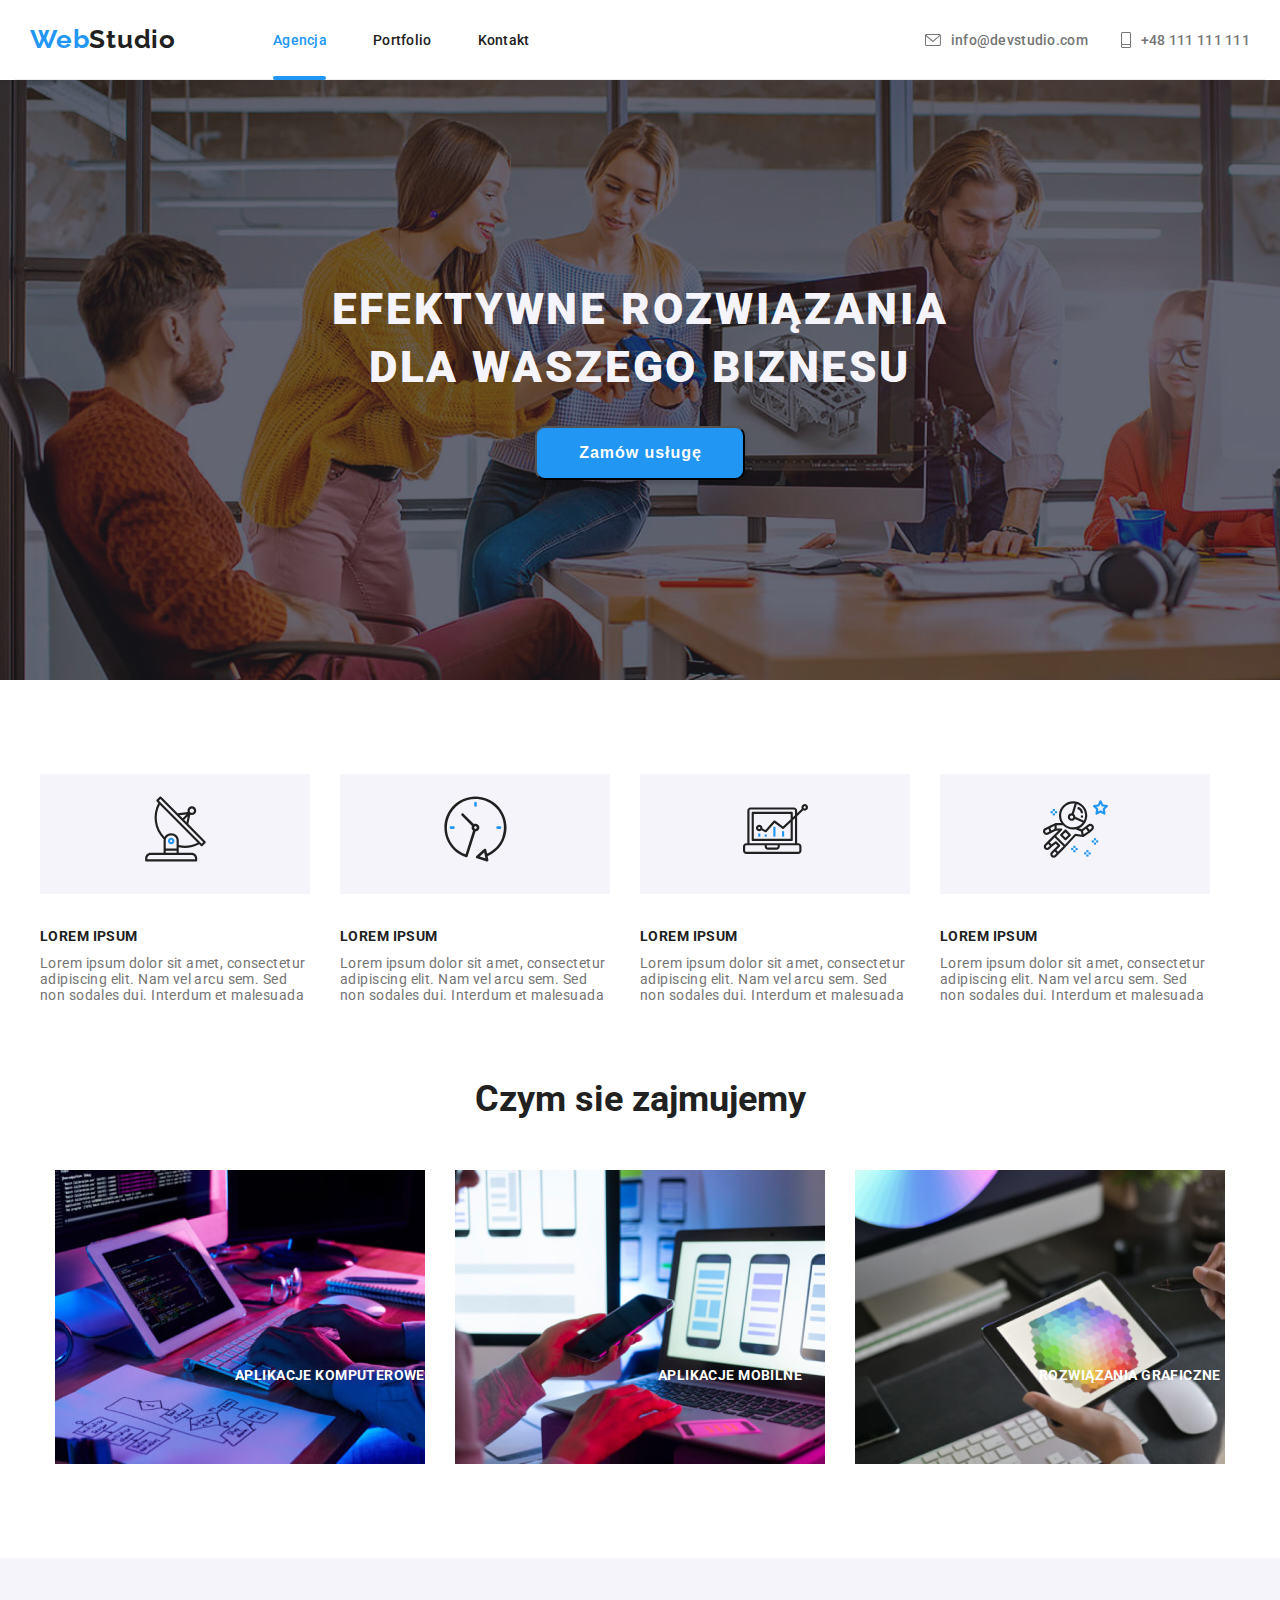
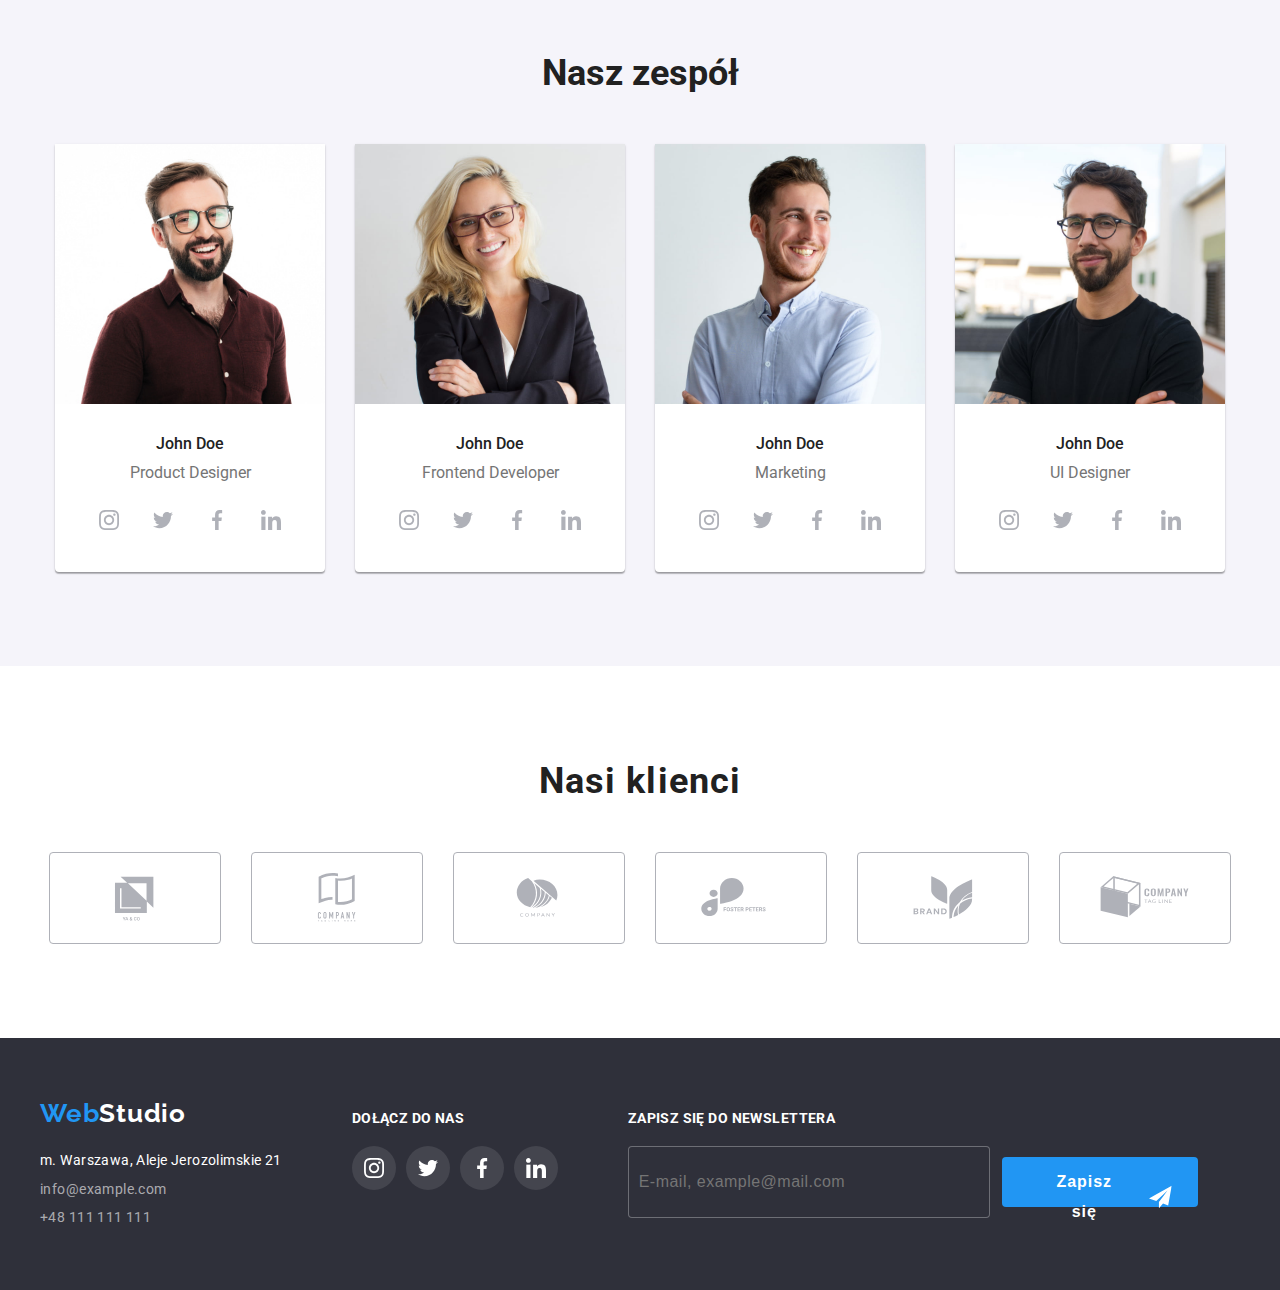
==== commit 34bdc5ba: "." ====
--- a/index.html
+++ b/index.html
@@ -176,13 +176,13 @@
                             >
                                 <use href="./images/symbol-defs.svg#icon-antenna">
                                 </use>
-                            </svg>
-                        </figure>
+                            </svg>                       
                         <figcaption class="article__body">
                             <h4 class="article__title">LOREM IPSUM</h4>
                             <p class="article__copy">Lorem ipsum dolor sit amet, consectetur adipiscing elit. Nam vel arcu sem. Sed non sodales dui. Interdum et malesuada
                             </p>
                             </figcaption>
+                          </figure>
                     </div>
                 </li>
                 <li>
@@ -194,13 +194,13 @@
                             >
                                 <use href="./images/symbol-defs.svg#icon-clock">
                                 </use>
-                            </svg>
-                        </figure>
+                            </svg>                        
                         <figcaption class="article__body">
                             <h4 class="article__title">LOREM IPSUM</h4>
                             <p class="article__copy">Lorem ipsum dolor sit amet, consectetur adipiscing elit. Nam vel arcu sem. Sed non sodales dui. Interdum et malesuada
                             </p>
                         </figcaption>
+                      </figure>
                     </div>
                 </li>
                 <li>
@@ -212,13 +212,13 @@
                             >
                                 <use href="./images/symbol-defs.svg#icon-diagram">
                                 </use>
-                            </svg>
-                        </figure>
+                            </svg>                    
                         <figcaption class="article__body">
                             <h4 class="article__title">LOREM IPSUM</h4>
                             <p class="article__copy">Lorem ipsum dolor sit amet, consectetur adipiscing elit. Nam vel arcu sem. Sed non sodales dui. Interdum et malesuada
                             </p>
                         </figcaption>
+                      </figure>
                     </div>
                 </li>
                 <li>
@@ -230,13 +230,13 @@
                             >
                                 <use href="./images/symbol-defs.svg#icon-astronaut">
                                 </use>
-                            </svg>
-                        </figure>
+                            </svg>                      
                         <figcaption class="article__body">
                             <h4 class="article__title">LOREM IPSUM</h4>
                             <p class="article__copy">Lorem ipsum dolor sit amet, consectetur adipiscing elit. Nam vel arcu sem. Sed non sodales dui. Interdum et malesuada
                             </p>
                         </figcaption>
+                      </figure>
                     </div>
                 </li>
             </ul>
--- a/css/styles.css
+++ b/css/styles.css
@@ -254,6 +254,7 @@
   font-size: 36px;
   font-weight: 700;
   padding-bottom: 50px;
+  padding-top: 60px;
 }
 .presentation {
   list-style-type: none;
@@ -405,7 +406,7 @@
 .article {
   max-width: 270px;
 }
-.article__figure {
+/* .article__figure {
   width: 270px;
   height: 120px;
   display: flex;
@@ -413,11 +414,12 @@
   align-items: center;
   margin-bottom: 30px;
   background-color: #f5f4fa;
-}
+} */
 .article__icon {
   display: block;
   width: 65px;
   height: 70px;
+  margin-top: 20px;
 }
 .article__title {
   font-size: 14px;
@@ -426,6 +428,7 @@
   letter-spacing: 0.03em;
   text-align: left;
   margin-bottom: 10px;
+  margin-top: 65px;
 }
 .article__copy {
   height: 75px;
@@ -1211,3 +1214,15 @@
   margin-top: 30px;
   box-shadow: 0px 4px 4px rgba(0, 0, 0, 0.15);
 }
+.article__figure {
+  width: 270px;
+  height: 120px;
+  display: flex;
+  justify-content: space-around;
+  align-items: center;
+  margin-bottom: 30px;
+  background-color: #f5f4fa;
+  align-content: stretch;
+  flex-wrap: wrap;
+  flex-direction: row-reverse;
+}
